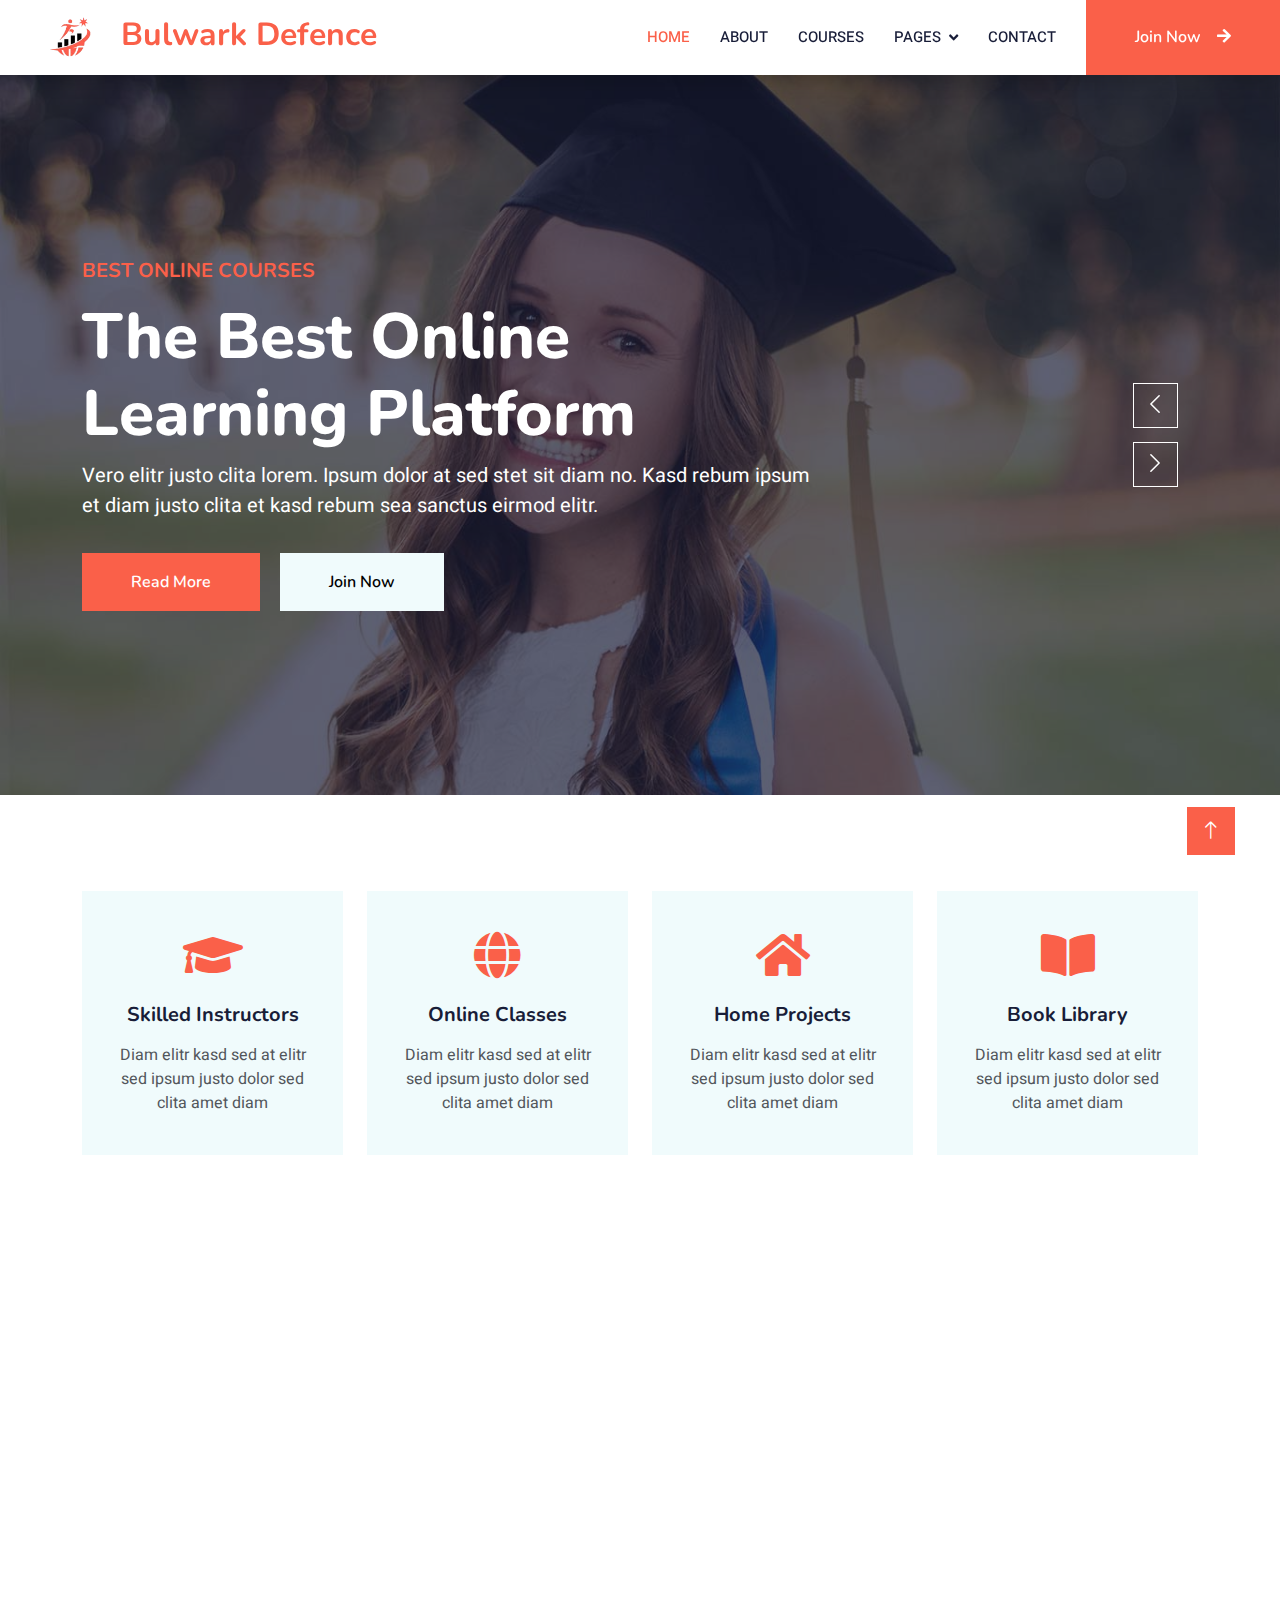
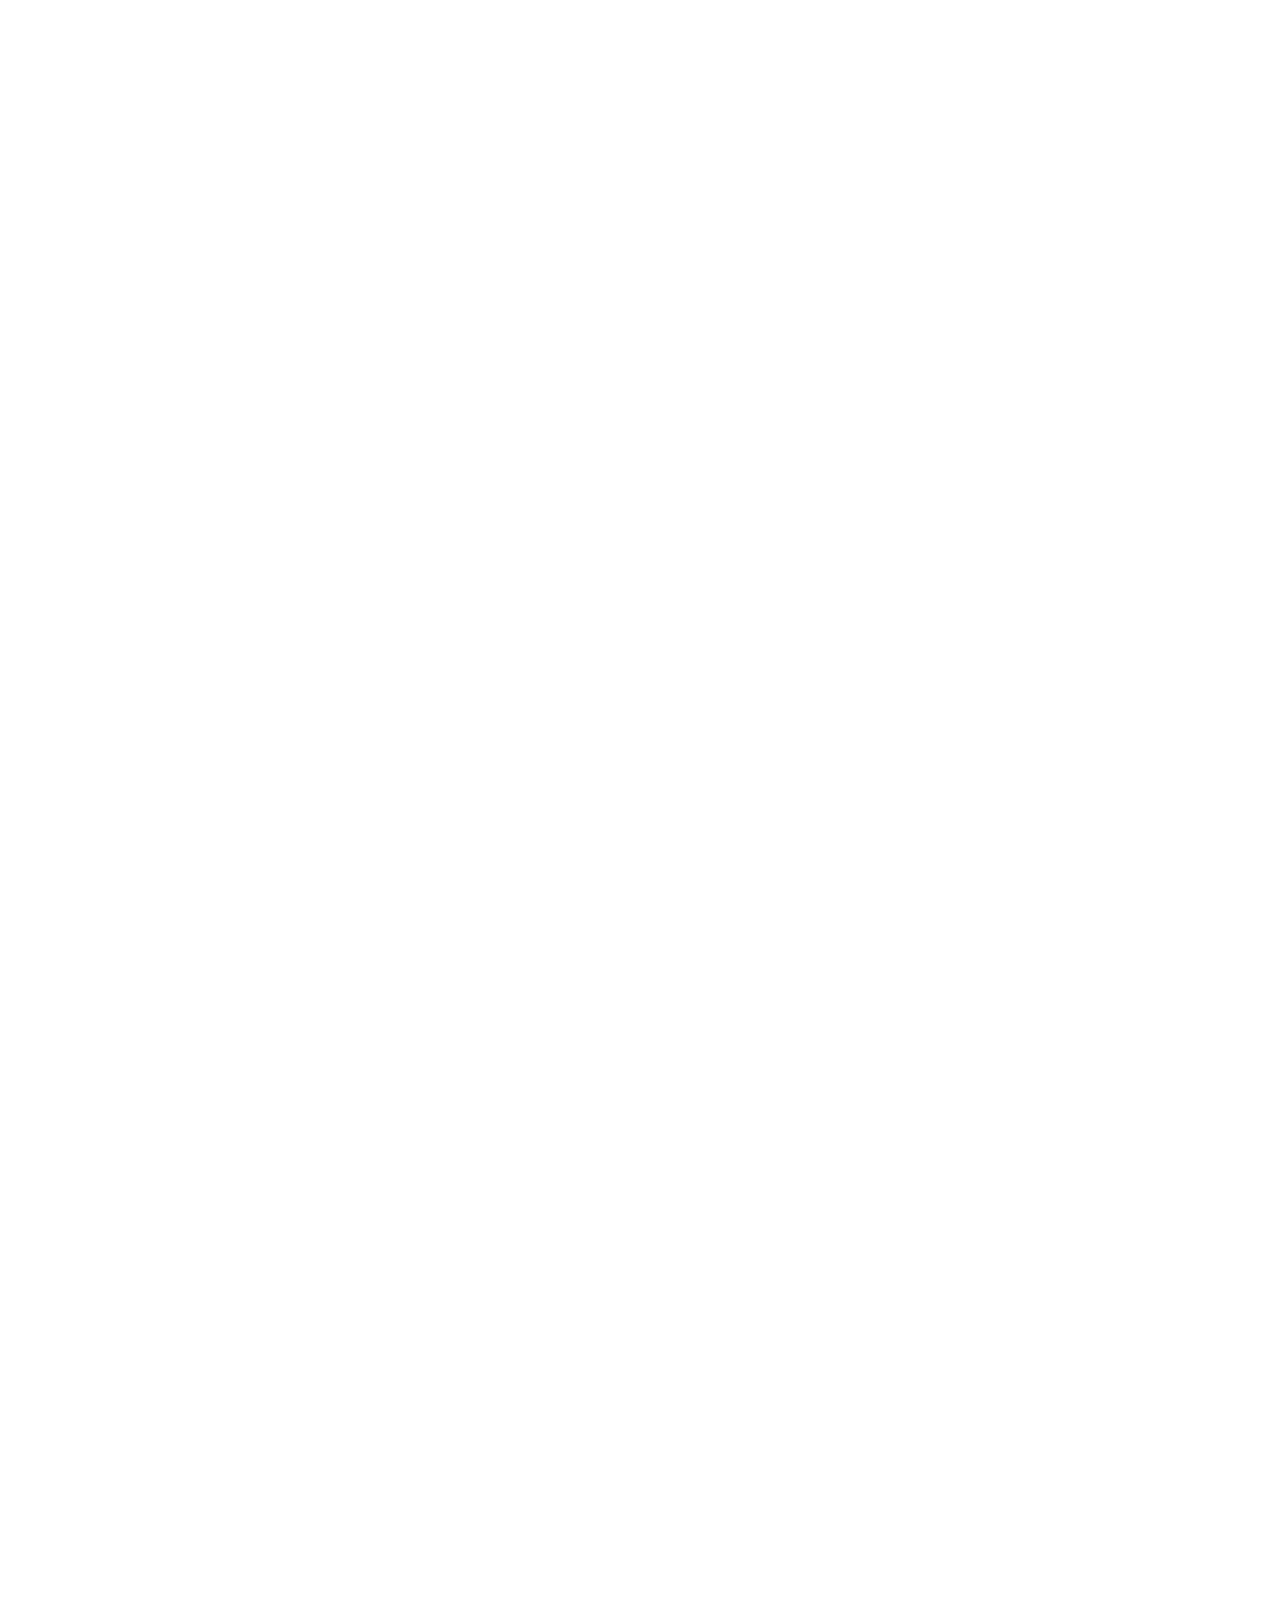
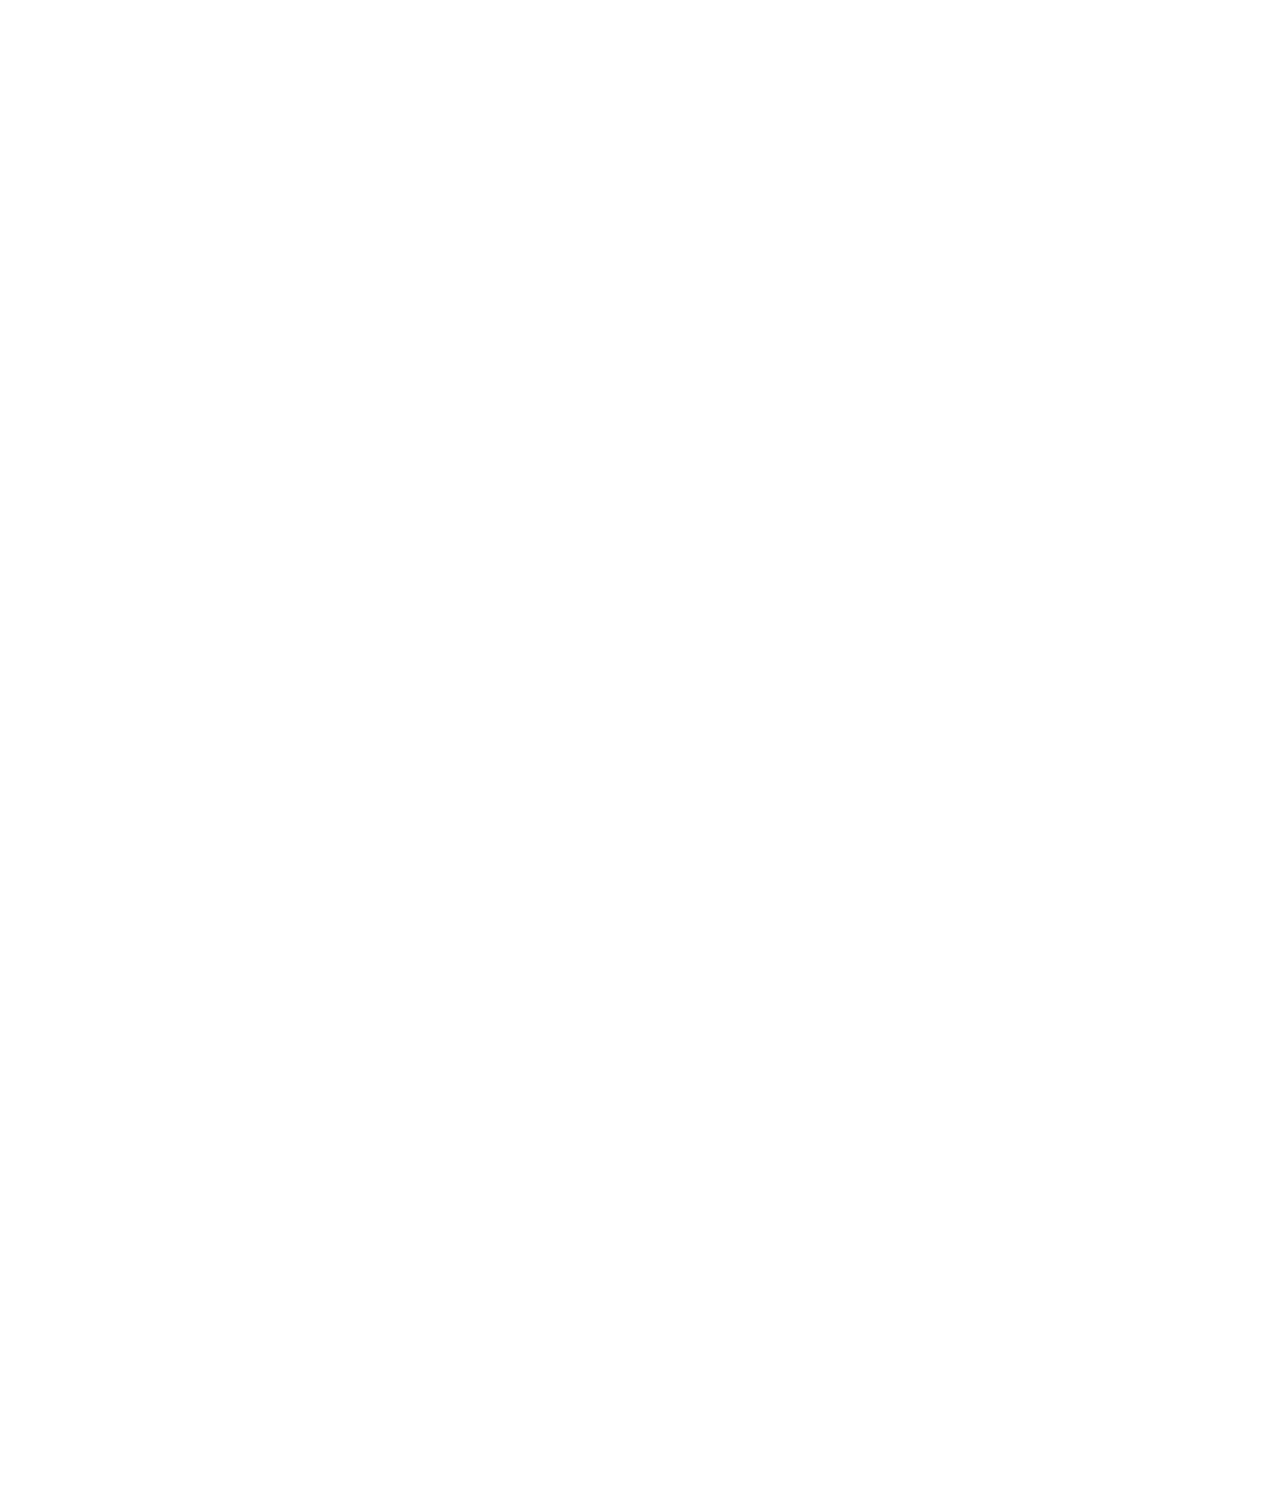
==== index.html @ 84d1d68e "Change Your Site Name into Company name" ====
<!DOCTYPE html>
<html lang="en">

<head>
    <meta charset="utf-8">
    <title>eLEARNING - eLearning HTML Template</title>
    <meta content="width=device-width, initial-scale=1.0" name="viewport">
    <meta content="" name="keywords">
    <meta content="" name="description">

    <!-- Favicon -->
    <link href="img/favicon.ico" rel="icon">

    <!-- Google Web Fonts -->
    <link rel="preconnect" href="https://fonts.googleapis.com">
    <link rel="preconnect" href="https://fonts.gstatic.com" crossorigin>
    <link href="https://fonts.googleapis.com/css2?family=Heebo:wght@400;500;600&family=Nunito:wght@600;700;800&display=swap" rel="stylesheet">

    <!-- Icon Font Stylesheet -->
    <link href="https://cdnjs.cloudflare.com/ajax/libs/font-awesome/5.10.0/css/all.min.css" rel="stylesheet">
    <link href="https://cdn.jsdelivr.net/npm/bootstrap-icons@1.4.1/font/bootstrap-icons.css" rel="stylesheet">

    <!-- Libraries Stylesheet -->
    <link href="lib/animate/animate.min.css" rel="stylesheet">
    <link href="lib/owlcarousel/assets/owl.carousel.min.css" rel="stylesheet">

    <!-- Customized Bootstrap Stylesheet -->
    <link href="css/bootstrap.min.css" rel="stylesheet">

    <!-- Template Stylesheet -->
    <link href="css/style.css" rel="stylesheet">
</head>

<body>
    <!-- Spinner Start -->
    <div id="spinner" class="show bg-white position-fixed translate-middle w-100 vh-100 top-50 start-50 d-flex align-items-center justify-content-center">
        <div class="spinner-border text-primary" style="width: 3rem; height: 3rem;" role="status">
            <span class="sr-only">Loading...</span>
        </div>
    </div>
    <!-- Spinner End -->


    <!-- Navbar Start -->
    <nav class="navbar navbar-expand-lg bg-white navbar-light shadow sticky-top p-0">
        <a href="index.html" class="navbar-brand d-flex align-items-center px-4 px-lg-5">
            <h2 class="m-0 text-primary">
                <img src="img/bulwarkdefencelogo.png" alt="Bulwark Defence Logo" class="me-3" style="height: 45px; width: auto;">
                Bulwark Defence
            </h2>
        </a>
        <button type="button" class="navbar-toggler me-4" data-bs-toggle="collapse" data-bs-target="#navbarCollapse">
            <span class="navbar-toggler-icon"></span>
        </button>
        <div class="collapse navbar-collapse" id="navbarCollapse">
            <div class="navbar-nav ms-auto p-4 p-lg-0">
                <a href="index.html" class="nav-item nav-link active">Home</a>
                <a href="about.html" class="nav-item nav-link">About</a>
                <a href="courses.html" class="nav-item nav-link">Courses</a>
                <div class="nav-item dropdown">
                    <a href="#" class="nav-link dropdown-toggle" data-bs-toggle="dropdown">Pages</a>
                    <div class="dropdown-menu fade-down m-0">
                        <a href="team.html" class="dropdown-item">Our Team</a>
                        <a href="testimonial.html" class="dropdown-item">Testimonial</a>
                        <!-- <a href="404.html" class="dropdown-item">404 Page</a> -->
                    </div>
                </div>
                <a href="contact.html" class="nav-item nav-link">Contact</a>
            </div>
            <a href="" class="btn btn-primary py-4 px-lg-5 d-none d-lg-block">Join Now<i class="fa fa-arrow-right ms-3"></i></a>
        </div>
    </nav>
    <!-- Navbar End -->


    <!-- Carousel Start -->
    <div class="container-fluid p-0 mb-5">
        <div class="owl-carousel header-carousel position-relative">
            <div class="owl-carousel-item position-relative">
                <img class="img-fluid" src="img/carousel-1.jpg" alt="">
                <div class="position-absolute top-0 start-0 w-100 h-100 d-flex align-items-center" style="background: rgba(24, 29, 56, .7);">
                    <div class="container">
                        <div class="row justify-content-start">
                            <div class="col-sm-10 col-lg-8">
                                <h5 class="text-primary text-uppercase mb-3 animated slideInDown">Best Online Courses</h5>
                                <h1 class="display-3 text-white animated slideInDown">The Best Online Learning Platform</h1>
                                <p class="fs-5 text-white mb-4 pb-2">Vero elitr justo clita lorem. Ipsum dolor at sed stet sit diam no. Kasd rebum ipsum et diam justo clita et kasd rebum sea sanctus eirmod elitr.</p>
                                <a href="" class="btn btn-primary py-md-3 px-md-5 me-3 animated slideInLeft">Read More</a>
                                <a href="" class="btn btn-light py-md-3 px-md-5 animated slideInRight">Join Now</a>
                            </div>
                        </div>
                    </div>
                </div>
            </div>
            <div class="owl-carousel-item position-relative">
                <img class="img-fluid" src="img/carousel-2.jpg" alt="">
                <div class="position-absolute top-0 start-0 w-100 h-100 d-flex align-items-center" style="background: rgba(24, 29, 56, .7);">
                    <div class="container">
                        <div class="row justify-content-start">
                            <div class="col-sm-10 col-lg-8">
                                <h5 class="text-primary text-uppercase mb-3 animated slideInDown">Best Online Courses</h5>
                                <h1 class="display-3 text-white animated slideInDown">Get Educated Online From Your Home</h1>
                                <p class="fs-5 text-white mb-4 pb-2">Vero elitr justo clita lorem. Ipsum dolor at sed stet sit diam no. Kasd rebum ipsum et diam justo clita et kasd rebum sea sanctus eirmod elitr.</p>
                                <a href="" class="btn btn-primary py-md-3 px-md-5 me-3 animated slideInLeft">Read More</a>
                                <a href="" class="btn btn-light py-md-3 px-md-5 animated slideInRight">Join Now</a>
                            </div>
                        </div>
                    </div>
                </div>
            </div>
        </div>
    </div>
    <!-- Carousel End -->


    <!-- Service Start -->
    <div class="container-xxl py-5">
        <div class="container">
            <div class="row g-4">
                <div class="col-lg-3 col-sm-6 wow fadeInUp" data-wow-delay="0.1s">
                    <div class="service-item text-center pt-3">
                        <div class="p-4">
                            <i class="fa fa-3x fa-graduation-cap text-primary mb-4"></i>
                            <h5 class="mb-3">Skilled Instructors</h5>
                            <p>Diam elitr kasd sed at elitr sed ipsum justo dolor sed clita amet diam</p>
                        </div>
                    </div>
                </div>
                <div class="col-lg-3 col-sm-6 wow fadeInUp" data-wow-delay="0.3s">
                    <div class="service-item text-center pt-3">
                        <div class="p-4">
                            <i class="fa fa-3x fa-globe text-primary mb-4"></i>
                            <h5 class="mb-3">Online Classes</h5>
                            <p>Diam elitr kasd sed at elitr sed ipsum justo dolor sed clita amet diam</p>
                        </div>
                    </div>
                </div>
                <div class="col-lg-3 col-sm-6 wow fadeInUp" data-wow-delay="0.5s">
                    <div class="service-item text-center pt-3">
                        <div class="p-4">
                            <i class="fa fa-3x fa-home text-primary mb-4"></i>
                            <h5 class="mb-3">Home Projects</h5>
                            <p>Diam elitr kasd sed at elitr sed ipsum justo dolor sed clita amet diam</p>
                        </div>
                    </div>
                </div>
                <div class="col-lg-3 col-sm-6 wow fadeInUp" data-wow-delay="0.7s">
                    <div class="service-item text-center pt-3">
                        <div class="p-4">
                            <i class="fa fa-3x fa-book-open text-primary mb-4"></i>
                            <h5 class="mb-3">Book Library</h5>
                            <p>Diam elitr kasd sed at elitr sed ipsum justo dolor sed clita amet diam</p>
                        </div>
                    </div>
                </div>
            </div>
        </div>
    </div>
    <!-- Service End -->


    <!-- About Start -->
    <div class="container-xxl py-5">
        <div class="container">
            <div class="row g-5">
                <div class="col-lg-6 wow fadeInUp" data-wow-delay="0.1s" style="min-height: 400px;">
                    <div class="position-relative h-100">
                        <img class="img-fluid position-absolute w-100 h-100" src="img/about.jpg" alt="" style="object-fit: cover;">
                    </div>
                </div>
                <div class="col-lg-6 wow fadeInUp" data-wow-delay="0.3s">
                    <h6 class="section-title bg-white text-start text-primary pe-3">About Us</h6>
                    <h1 class="mb-4">Welcome to eLEARNING</h1>
                    <p class="mb-4">Tempor erat elitr rebum at clita. Diam dolor diam ipsum sit. Aliqu diam amet diam et eos. Clita erat ipsum et lorem et sit.</p>
                    <p class="mb-4">Tempor erat elitr rebum at clita. Diam dolor diam ipsum sit. Aliqu diam amet diam et eos. Clita erat ipsum et lorem et sit, sed stet lorem sit clita duo justo magna dolore erat amet</p>
                    <div class="row gy-2 gx-4 mb-4">
                        <div class="col-sm-6">
                            <p class="mb-0"><i class="fa fa-arrow-right text-primary me-2"></i>Skilled Instructors</p>
                        </div>
                        <div class="col-sm-6">
                            <p class="mb-0"><i class="fa fa-arrow-right text-primary me-2"></i>Online Classes</p>
                        </div>
                        <div class="col-sm-6">
                            <p class="mb-0"><i class="fa fa-arrow-right text-primary me-2"></i>International Certificate</p>
                        </div>
                        <div class="col-sm-6">
                            <p class="mb-0"><i class="fa fa-arrow-right text-primary me-2"></i>Skilled Instructors</p>
                        </div>
                        <div class="col-sm-6">
                            <p class="mb-0"><i class="fa fa-arrow-right text-primary me-2"></i>Online Classes</p>
                        </div>
                        <div class="col-sm-6">
                            <p class="mb-0"><i class="fa fa-arrow-right text-primary me-2"></i>International Certificate</p>
                        </div>
                    </div>
                    <a class="btn btn-primary py-3 px-5 mt-2" href="">Read More</a>
                </div>
            </div>
        </div>
    </div>
    <!-- About End -->


    <!-- Categories Start -->
    <div class="container-xxl py-5 category">
        <div class="container">
            <div class="text-center wow fadeInUp" data-wow-delay="0.1s">
                <h6 class="section-title bg-white text-center text-primary px-3">Categories</h6>
                <h1 class="mb-5">Courses Categories</h1>
            </div>
            <div class="row g-3">
                <div class="col-lg-7 col-md-6">
                    <div class="row g-3">
                        <div class="col-lg-12 col-md-12 wow zoomIn" data-wow-delay="0.1s">
                            <a class="position-relative d-block overflow-hidden" href="">
                                <img class="img-fluid" src="img/cat-1.jpg" alt="">
                                <div class="bg-white text-center position-absolute bottom-0 end-0 py-2 px-3" style="margin: 1px;">
                                    <h5 class="m-0">Web Design</h5>
                                    <small class="text-primary">49 Courses</small>
                                </div>
                            </a>
                        </div>
                        <div class="col-lg-6 col-md-12 wow zoomIn" data-wow-delay="0.3s">
                            <a class="position-relative d-block overflow-hidden" href="">
                                <img class="img-fluid" src="img/cat-2.jpg" alt="">
                                <div class="bg-white text-center position-absolute bottom-0 end-0 py-2 px-3" style="margin: 1px;">
                                    <h5 class="m-0">Graphic Design</h5>
                                    <small class="text-primary">49 Courses</small>
                                </div>
                            </a>
                        </div>
                        <div class="col-lg-6 col-md-12 wow zoomIn" data-wow-delay="0.5s">
                            <a class="position-relative d-block overflow-hidden" href="">
                                <img class="img-fluid" src="img/cat-3.jpg" alt="">
                                <div class="bg-white text-center position-absolute bottom-0 end-0 py-2 px-3" style="margin: 1px;">
                                    <h5 class="m-0">Video Editing</h5>
                                    <small class="text-primary">49 Courses</small>
                                </div>
                            </a>
                        </div>
                    </div>
                </div>
                <div class="col-lg-5 col-md-6 wow zoomIn" data-wow-delay="0.7s" style="min-height: 350px;">
                    <a class="position-relative d-block h-100 overflow-hidden" href="">
                        <img class="img-fluid position-absolute w-100 h-100" src="img/cat-4.jpg" alt="" style="object-fit: cover;">
                        <div class="bg-white text-center position-absolute bottom-0 end-0 py-2 px-3" style="margin:  1px;">
                            <h5 class="m-0">Online Marketing</h5>
                            <small class="text-primary">49 Courses</small>
                        </div>
                    </a>
                </div>
            </div>
        </div>
    </div>
    <!-- Categories Start -->


    <!-- Courses Start -->
    <div class="container-xxl py-5">
        <div class="container">
            <div class="text-center wow fadeInUp" data-wow-delay="0.1s">
                <h6 class="section-title bg-white text-center text-primary px-3">Courses</h6>
                <h1 class="mb-5">Popular Courses</h1>
            </div>
            <div class="row g-4 justify-content-center">
                <div class="col-lg-4 col-md-6 wow fadeInUp" data-wow-delay="0.1s">
                    <div class="course-item bg-light">
                        <div class="position-relative overflow-hidden">
                            <img class="img-fluid" src="img/course-1.jpg" alt="">
                            <div class="w-100 d-flex justify-content-center position-absolute bottom-0 start-0 mb-4">
                                <a href="#" class="flex-shrink-0 btn btn-sm btn-primary px-3 border-end" style="border-radius: 30px 0 0 30px;">Read More</a>
                                <a href="#" class="flex-shrink-0 btn btn-sm btn-primary px-3" style="border-radius: 0 30px 30px 0;">Join Now</a>
                            </div>
                        </div>
                        <div class="text-center p-4 pb-0">
                            <h3 class="mb-0">$149.00</h3>
                            <div class="mb-3">
                                <small class="fa fa-star text-primary"></small>
                                <small class="fa fa-star text-primary"></small>
                                <small class="fa fa-star text-primary"></small>
                                <small class="fa fa-star text-primary"></small>
                                <small class="fa fa-star text-primary"></small>
                                <small>(123)</small>
                            </div>
                            <h5 class="mb-4">Web Design & Development Course for Beginners</h5>
                        </div>
                        <div class="d-flex border-top">
                            <small class="flex-fill text-center border-end py-2"><i class="fa fa-user-tie text-primary me-2"></i>John Doe</small>
                            <small class="flex-fill text-center border-end py-2"><i class="fa fa-clock text-primary me-2"></i>1.49 Hrs</small>
                            <small class="flex-fill text-center py-2"><i class="fa fa-user text-primary me-2"></i>30 Students</small>
                        </div>
                    </div>
                </div>
                <div class="col-lg-4 col-md-6 wow fadeInUp" data-wow-delay="0.3s">
                    <div class="course-item bg-light">
                        <div class="position-relative overflow-hidden">
                            <img class="img-fluid" src="img/course-2.jpg" alt="">
                            <div class="w-100 d-flex justify-content-center position-absolute bottom-0 start-0 mb-4">
                                <a href="#" class="flex-shrink-0 btn btn-sm btn-primary px-3 border-end" style="border-radius: 30px 0 0 30px;">Read More</a>
                                <a href="#" class="flex-shrink-0 btn btn-sm btn-primary px-3" style="border-radius: 0 30px 30px 0;">Join Now</a>
                            </div>
                        </div>
                        <div class="text-center p-4 pb-0">
                            <h3 class="mb-0">$149.00</h3>
                            <div class="mb-3">
                                <small class="fa fa-star text-primary"></small>
                                <small class="fa fa-star text-primary"></small>
                                <small class="fa fa-star text-primary"></small>
                                <small class="fa fa-star text-primary"></small>
                                <small class="fa fa-star text-primary"></small>
                                <small>(123)</small>
                            </div>
                            <h5 class="mb-4">Web Design & Development Course for Beginners</h5>
                        </div>
                        <div class="d-flex border-top">
                            <small class="flex-fill text-center border-end py-2"><i class="fa fa-user-tie text-primary me-2"></i>John Doe</small>
                            <small class="flex-fill text-center border-end py-2"><i class="fa fa-clock text-primary me-2"></i>1.49 Hrs</small>
                            <small class="flex-fill text-center py-2"><i class="fa fa-user text-primary me-2"></i>30 Students</small>
                        </div>
                    </div>
                </div>
                <div class="col-lg-4 col-md-6 wow fadeInUp" data-wow-delay="0.5s">
                    <div class="course-item bg-light">
                        <div class="position-relative overflow-hidden">
                            <img class="img-fluid" src="img/course-3.jpg" alt="">
                            <div class="w-100 d-flex justify-content-center position-absolute bottom-0 start-0 mb-4">
                                <a href="#" class="flex-shrink-0 btn btn-sm btn-primary px-3 border-end" style="border-radius: 30px 0 0 30px;">Read More</a>
                                <a href="#" class="flex-shrink-0 btn btn-sm btn-primary px-3" style="border-radius: 0 30px 30px 0;">Join Now</a>
                            </div>
                        </div>
                        <div class="text-center p-4 pb-0">
                            <h3 class="mb-0">$149.00</h3>
                            <div class="mb-3">
                                <small class="fa fa-star text-primary"></small>
                                <small class="fa fa-star text-primary"></small>
                                <small class="fa fa-star text-primary"></small>
                                <small class="fa fa-star text-primary"></small>
                                <small class="fa fa-star text-primary"></small>
                                <small>(123)</small>
                            </div>
                            <h5 class="mb-4">Web Design & Development Course for Beginners</h5>
                        </div>
                        <div class="d-flex border-top">
                            <small class="flex-fill text-center border-end py-2"><i class="fa fa-user-tie text-primary me-2"></i>John Doe</small>
                            <small class="flex-fill text-center border-end py-2"><i class="fa fa-clock text-primary me-2"></i>1.49 Hrs</small>
                            <small class="flex-fill text-center py-2"><i class="fa fa-user text-primary me-2"></i>30 Students</small>
                        </div>
                    </div>
                </div>
            </div>
        </div>
    </div>
    <!-- Courses End -->


    <!-- Team Start -->
    <div class="container-xxl py-5">
        <div class="container">
            <div class="text-center wow fadeInUp" data-wow-delay="0.1s">
                <h6 class="section-title bg-white text-center text-primary px-3">Instructors</h6>
                <h1 class="mb-5">Expert Instructors</h1>
            </div>
            <div class="row g-4">
                <div class="col-lg-3 col-md-6 wow fadeInUp" data-wow-delay="0.1s">
                    <div class="team-item bg-light">
                        <div class="overflow-hidden">
                            <img class="img-fluid" src="img/team-1.jpg" alt="">
                        </div>
                        <div class="position-relative d-flex justify-content-center" style="margin-top: -23px;">
                            <div class="bg-light d-flex justify-content-center pt-2 px-1">
                                <a class="btn btn-sm-square btn-primary mx-1" href=""><i class="fab fa-facebook-f"></i></a>
                                <a class="btn btn-sm-square btn-primary mx-1" href=""><i class="fab fa-twitter"></i></a>
                                <a class="btn btn-sm-square btn-primary mx-1" href=""><i class="fab fa-instagram"></i></a>
                            </div>
                        </div>
                        <div class="text-center p-4">
                            <h5 class="mb-0">Instructor Name</h5>
                            <small>Designation</small>
                        </div>
                    </div>
                </div>
                <div class="col-lg-3 col-md-6 wow fadeInUp" data-wow-delay="0.3s">
                    <div class="team-item bg-light">
                        <div class="overflow-hidden">
                            <img class="img-fluid" src="img/team-2.jpg" alt="">
                        </div>
                        <div class="position-relative d-flex justify-content-center" style="margin-top: -23px;">
                            <div class="bg-light d-flex justify-content-center pt-2 px-1">
                                <a class="btn btn-sm-square btn-primary mx-1" href=""><i class="fab fa-facebook-f"></i></a>
                                <a class="btn btn-sm-square btn-primary mx-1" href=""><i class="fab fa-twitter"></i></a>
                                <a class="btn btn-sm-square btn-primary mx-1" href=""><i class="fab fa-instagram"></i></a>
                            </div>
                        </div>
                        <div class="text-center p-4">
                            <h5 class="mb-0">Instructor Name</h5>
                            <small>Designation</small>
                        </div>
                    </div>
                </div>
                <div class="col-lg-3 col-md-6 wow fadeInUp" data-wow-delay="0.5s">
                    <div class="team-item bg-light">
                        <div class="overflow-hidden">
                            <img class="img-fluid" src="img/team-3.jpg" alt="">
                        </div>
                        <div class="position-relative d-flex justify-content-center" style="margin-top: -23px;">
                            <div class="bg-light d-flex justify-content-center pt-2 px-1">
                                <a class="btn btn-sm-square btn-primary mx-1" href=""><i class="fab fa-facebook-f"></i></a>
                                <a class="btn btn-sm-square btn-primary mx-1" href=""><i class="fab fa-twitter"></i></a>
                                <a class="btn btn-sm-square btn-primary mx-1" href=""><i class="fab fa-instagram"></i></a>
                            </div>
                        </div>
                        <div class="text-center p-4">
                            <h5 class="mb-0">Instructor Name</h5>
                            <small>Designation</small>
                        </div>
                    </div>
                </div>
                <div class="col-lg-3 col-md-6 wow fadeInUp" data-wow-delay="0.7s">
                    <div class="team-item bg-light">
                        <div class="overflow-hidden">
                            <img class="img-fluid" src="img/team-4.jpg" alt="">
                        </div>
                        <div class="position-relative d-flex justify-content-center" style="margin-top: -23px;">
                            <div class="bg-light d-flex justify-content-center pt-2 px-1">
                                <a class="btn btn-sm-square btn-primary mx-1" href=""><i class="fab fa-facebook-f"></i></a>
                                <a class="btn btn-sm-square btn-primary mx-1" href=""><i class="fab fa-twitter"></i></a>
                                <a class="btn btn-sm-square btn-primary mx-1" href=""><i class="fab fa-instagram"></i></a>
                            </div>
                        </div>
                        <div class="text-center p-4">
                            <h5 class="mb-0">Instructor Name</h5>
                            <small>Designation</small>
                        </div>
                    </div>
                </div>
            </div>
        </div>
    </div>
    <!-- Team End -->


    <!-- Testimonial Start -->
    <div class="container-xxl py-5 wow fadeInUp" data-wow-delay="0.1s">
        <div class="container">
            <div class="text-center">
                <h6 class="section-title bg-white text-center text-primary px-3">Testimonial</h6>
                <h1 class="mb-5">Our Students Say!</h1>
            </div>
            <div class="owl-carousel testimonial-carousel position-relative">
                <div class="testimonial-item text-center">
                    <img class="border rounded-circle p-2 mx-auto mb-3" src="img/testimonial-1.jpg" style="width: 80px; height: 80px;">
                    <h5 class="mb-0">Client Name</h5>
                    <p>Profession</p>
                    <div class="testimonial-text bg-light text-center p-4">
                    <p class="mb-0">Tempor erat elitr rebum at clita. Diam dolor diam ipsum sit diam amet diam et eos. Clita erat ipsum et lorem et sit.</p>
                    </div>
                </div>
                <div class="testimonial-item text-center">
                    <img class="border rounded-circle p-2 mx-auto mb-3" src="img/testimonial-2.jpg" style="width: 80px; height: 80px;">
                    <h5 class="mb-0">Client Name</h5>
                    <p>Profession</p>
                    <div class="testimonial-text bg-light text-center p-4">
                    <p class="mb-0">Tempor erat elitr rebum at clita. Diam dolor diam ipsum sit diam amet diam et eos. Clita erat ipsum et lorem et sit.</p>
                    </div>
                </div>
                <div class="testimonial-item text-center">
                    <img class="border rounded-circle p-2 mx-auto mb-3" src="img/testimonial-3.jpg" style="width: 80px; height: 80px;">
                    <h5 class="mb-0">Client Name</h5>
                    <p>Profession</p>
                    <div class="testimonial-text bg-light text-center p-4">
                    <p class="mb-0">Tempor erat elitr rebum at clita. Diam dolor diam ipsum sit diam amet diam et eos. Clita erat ipsum et lorem et sit.</p>
                    </div>
                </div>
                <div class="testimonial-item text-center">
                    <img class="border rounded-circle p-2 mx-auto mb-3" src="img/testimonial-4.jpg" style="width: 80px; height: 80px;">
                    <h5 class="mb-0">Client Name</h5>
                    <p>Profession</p>
                    <div class="testimonial-text bg-light text-center p-4">
                    <p class="mb-0">Tempor erat elitr rebum at clita. Diam dolor diam ipsum sit diam amet diam et eos. Clita erat ipsum et lorem et sit.</p>
                    </div>
                </div>
            </div>
        </div>
    </div>
    <!-- Testimonial End -->
        

    <!-- Footer Start -->
    <div class="container-fluid bg-dark text-light footer pt-5 mt-5 wow fadeIn" data-wow-delay="0.1s">
        <div class="container py-5">
            <div class="row g-5">
                <div class="col-lg-3 col-md-6">
                    <h4 class="text-white mb-3">Quick Link</h4>
                    <a class="btn btn-link" href="">About Us</a>
                    <a class="btn btn-link" href="">Contact Us</a>
                    <a class="btn btn-link" href="">Privacy Policy</a>
                    <a class="btn btn-link" href="">Terms & Condition</a>
                    <a class="btn btn-link" href="">FAQs & Help</a>
                </div>
                <div class="col-lg-3 col-md-6">
                    <h4 class="text-white mb-3">Contact</h4>
                    <p class="mb-2"><i class="fa fa-map-marker-alt me-3"></i>123 Street, New York, USA</p>
                    <p class="mb-2"><i class="fa fa-phone-alt me-3"></i>+012 345 67890</p>
                    <p class="mb-2"><i class="fa fa-envelope me-3"></i>info@example.com</p>
                    <div class="d-flex pt-2">
                        <a class="btn btn-outline-light btn-social" href=""><i class="fab fa-twitter"></i></a>
                        <a class="btn btn-outline-light btn-social" href=""><i class="fab fa-facebook-f"></i></a>
                        <a class="btn btn-outline-light btn-social" href=""><i class="fab fa-youtube"></i></a>
                        <a class="btn btn-outline-light btn-social" href=""><i class="fab fa-linkedin-in"></i></a>
                    </div>
                </div>
                <div class="col-lg-3 col-md-6">
                    <h4 class="text-white mb-3">Gallery</h4>
                    <div class="row g-2 pt-2">
                        <div class="col-4">
                            <img class="img-fluid bg-light p-1" src="img/course-1.jpg" alt="">
                        </div>
                        <div class="col-4">
                            <img class="img-fluid bg-light p-1" src="img/course-2.jpg" alt="">
                        </div>
                        <div class="col-4">
                            <img class="img-fluid bg-light p-1" src="img/course-3.jpg" alt="">
                        </div>
                        <div class="col-4">
                            <img class="img-fluid bg-light p-1" src="img/course-2.jpg" alt="">
                        </div>
                        <div class="col-4">
                            <img class="img-fluid bg-light p-1" src="img/course-3.jpg" alt="">
                        </div>
                        <div class="col-4">
                            <img class="img-fluid bg-light p-1" src="img/course-1.jpg" alt="">
                        </div>
                    </div>
                </div>
                <div class="col-lg-3 col-md-6">
                    <h4 class="text-white mb-3">Newsletter</h4>
                    <p>Dolor amet sit justo amet elitr clita ipsum elitr est.</p>
                    <div class="position-relative mx-auto" style="max-width: 400px;">
                        <input class="form-control border-0 w-100 py-3 ps-4 pe-5" type="text" placeholder="Your email">
                        <button type="button" class="btn btn-primary py-2 position-absolute top-0 end-0 mt-2 me-2">SignUp</button>
                    </div>
                </div>
            </div>
        </div>
        <div class="container">
            <div class="copyright">
                <div class="row">
                    <div class="col-md-6 text-center text-md-start mb-3 mb-md-0">
                        &copy; <a class="border-bottom" href="#">Bulwark Defence</a>, All Right Reserved.

                        <!--/*** This template is free as long as you keep the footer author’s credit link/attribution link/backlink. If you'd like to use the template without the footer author’s credit link/attribution link/backlink, you can purchase the Credit Removal License from "https://htmlcodex.com/credit-removal". Thank you for your support. ***/-->
                        Designed By <a class="border-bottom" href="https://htmlcodex.com">HTML Codex</a>
                    </div>
                    <div class="col-md-6 text-center text-md-end">
                        <div class="footer-menu">
                            <a href="">Home</a>
                            <a href="">Cookies</a>
                            <a href="">Help</a>
                            <a href="">FQAs</a>
                        </div>
                    </div>
                </div>
            </div>
        </div>
    </div>
    <!-- Footer End -->


    <!-- Back to Top -->
    <a href="#" class="btn btn-lg btn-primary btn-lg-square back-to-top"><i class="bi bi-arrow-up"></i></a>


    <!-- JavaScript Libraries -->
    <script src="https://code.jquery.com/jquery-3.4.1.min.js"></script>
    <script src="https://cdn.jsdelivr.net/npm/bootstrap@5.0.0/dist/js/bootstrap.bundle.min.js"></script>
    <script src="lib/wow/wow.min.js"></script>
    <script src="lib/easing/easing.min.js"></script>
    <script src="lib/waypoints/waypoints.min.js"></script>
    <script src="lib/owlcarousel/owl.carousel.min.js"></script>

    <!-- Template Javascript -->
    <script src="js/main.js"></script>
</body>

</html>
---- css/style.css ----
/********** Template CSS **********/
:root {
    --primary: #FA6049;
    --light: #F0FBFC;
    --dark: #181d38;
}

.fw-medium {
    font-weight: 600 !important;
}

.fw-semi-bold {
    font-weight: 700 !important;
}

.back-to-top {
    position: fixed;
    display: none;
    right: 45px;
    bottom: 45px;
    z-index: 99;
}


/*** Spinner ***/
#spinner {
    opacity: 0;
    visibility: hidden;
    transition: opacity .5s ease-out, visibility 0s linear .5s;
    z-index: 99999;
}

#spinner.show {
    transition: opacity .5s ease-out, visibility 0s linear 0s;
    visibility: visible;
    opacity: 1;
}


/*** Button ***/
.btn {
    font-family: 'Nunito', sans-serif;
    font-weight: 600;
    transition: .5s;
}

.btn.btn-primary,
.btn.btn-secondary {
    color: #FFFFFF;
}

.btn-square {
    width: 38px;
    height: 38px;
}

.btn-sm-square {
    width: 32px;
    height: 32px;
}

.btn-lg-square {
    width: 48px;
    height: 48px;
}

.btn-square,
.btn-sm-square,
.btn-lg-square {
    padding: 0;
    display: flex;
    align-items: center;
    justify-content: center;
    font-weight: normal;
    border-radius: 0px;
}


/*** Navbar ***/
.navbar .dropdown-toggle::after {
    border: none;
    content: "\f107";
    font-family: "Font Awesome 5 Free";
    font-weight: 900;
    vertical-align: middle;
    margin-left: 8px;
}

.navbar-light .navbar-nav .nav-link {
    margin-right: 30px;
    padding: 25px 0;
    color: #FFFFFF;
    font-size: 15px;
    text-transform: uppercase;
    outline: none;
}

.navbar-light .navbar-nav .nav-link:hover,
.navbar-light .navbar-nav .nav-link.active {
    color: var(--primary);
}

@media (max-width: 991.98px) {
    .navbar-light .navbar-nav .nav-link  {
        margin-right: 0;
        padding: 10px 0;
    }

    .navbar-light .navbar-nav {
        border-top: 1px solid #EEEEEE;
    }
}

.navbar-light .navbar-brand,
.navbar-light a.btn {
    height: 75px;
}

.navbar-light .navbar-nav .nav-link {
    color: var(--dark);
    font-weight: 500;
}

.navbar-light.sticky-top {
    top: -100px;
    transition: .5s;
}

@media (min-width: 992px) {
    .navbar .nav-item .dropdown-menu {
        display: block;
        margin-top: 0;
        opacity: 0;
        visibility: hidden;
        transition: .5s;
    }

    .navbar .dropdown-menu.fade-down {
        top: 100%;
        transform: rotateX(-75deg);
        transform-origin: 0% 0%;
    }

    .navbar .nav-item:hover .dropdown-menu {
        top: 100%;
        transform: rotateX(0deg);
        visibility: visible;
        transition: .5s;
        opacity: 1;
    }
}


/*** Header carousel ***/
@media (max-width: 768px) {
    .header-carousel .owl-carousel-item {
        position: relative;
        min-height: 500px;
    }
    
    .header-carousel .owl-carousel-item img {
        position: absolute;
        width: 100%;
        height: 100%;
        object-fit: cover;
    }
}

.header-carousel .owl-nav {
    position: absolute;
    top: 50%;
    right: 8%;
    transform: translateY(-50%);
    display: flex;
    flex-direction: column;
}

.header-carousel .owl-nav .owl-prev,
.header-carousel .owl-nav .owl-next {
    margin: 7px 0;
    width: 45px;
    height: 45px;
    display: flex;
    align-items: center;
    justify-content: center;
    color: #FFFFFF;
    background: transparent;
    border: 1px solid #FFFFFF;
    font-size: 22px;
    transition: .5s;
}

.header-carousel .owl-nav .owl-prev:hover,
.header-carousel .owl-nav .owl-next:hover {
    background: var(--primary);
    border-color: var(--primary);
}

.page-header {
    background: linear-gradient(rgba(24, 29, 56, .7), rgba(24, 29, 56, .7)), url(../img/carousel-1.jpg);
    background-position: center center;
    background-repeat: no-repeat;
    background-size: cover;
}

.page-header-inner {
    background: rgba(15, 23, 43, .7);
}

.breadcrumb-item + .breadcrumb-item::before {
    color: var(--light);
}


/*** Section Title ***/
.section-title {
    position: relative;
    display: inline-block;
    text-transform: uppercase;
}

.section-title::before {
    position: absolute;
    content: "";
    width: calc(100% + 80px);
    height: 2px;
    top: 4px;
    left: -40px;
    background: var(--primary);
    z-index: -1;
}

.section-title::after {
    position: absolute;
    content: "";
    width: calc(100% + 120px);
    height: 2px;
    bottom: 5px;
    left: -60px;
    background: var(--primary);
    z-index: -1;
}

.section-title.text-start::before {
    width: calc(100% + 40px);
    left: 0;
}

.section-title.text-start::after {
    width: calc(100% + 60px);
    left: 0;
}


/*** Service ***/
.service-item {
    background: var(--light);
    transition: .5s;
}

.service-item:hover {
    margin-top: -10px;
    background: var(--primary);
}

.service-item * {
    transition: .5s;
}

.service-item:hover * {
    color: var(--light) !important;
}


/*** Categories & Courses ***/
.category img,
.course-item img {
    transition: .5s;
}

.category a:hover img,
.course-item:hover img {
    transform: scale(1.1);
}


/*** Team ***/
.team-item img {
    transition: .5s;
}

.team-item:hover img {
    transform: scale(1.1);
}


/*** Testimonial ***/
.testimonial-carousel::before {
    position: absolute;
    content: "";
    top: 0;
    left: 0;
    height: 100%;
    width: 0;
    background: linear-gradient(to right, rgba(255, 255, 255, 1) 0%, rgba(255, 255, 255, 0) 100%);
    z-index: 1;
}

.testimonial-carousel::after {
    position: absolute;
    content: "";
    top: 0;
    right: 0;
    height: 100%;
    width: 0;
    background: linear-gradient(to left, rgba(255, 255, 255, 1) 0%, rgba(255, 255, 255, 0) 100%);
    z-index: 1;
}

@media (min-width: 768px) {
    .testimonial-carousel::before,
    .testimonial-carousel::after {
        width: 200px;
    }
}

@media (min-width: 992px) {
    .testimonial-carousel::before,
    .testimonial-carousel::after {
        width: 300px;
    }
}

.testimonial-carousel .owl-item .testimonial-text,
.testimonial-carousel .owl-item.center .testimonial-text * {
    transition: .5s;
}

.testimonial-carousel .owl-item.center .testimonial-text {
    background: var(--primary) !important;
}

.testimonial-carousel .owl-item.center .testimonial-text * {
    color: #FFFFFF !important;
}

.testimonial-carousel .owl-dots {
    margin-top: 24px;
    display: flex;
    align-items: flex-end;
    justify-content: center;
}

.testimonial-carousel .owl-dot {
    position: relative;
    display: inline-block;
    margin: 0 5px;
    width: 15px;
    height: 15px;
    border: 1px solid #CCCCCC;
    transition: .5s;
}

.testimonial-carousel .owl-dot.active {
    background: var(--primary);
    border-color: var(--primary);
}


/*** Footer ***/
.footer .btn.btn-social {
    margin-right: 5px;
    width: 35px;
    height: 35px;
    display: flex;
    align-items: center;
    justify-content: center;
    color: var(--light);
    font-weight: normal;
    border: 1px solid #FFFFFF;
    border-radius: 35px;
    transition: .3s;
}

.footer .btn.btn-social:hover {
    color: var(--primary);
}

.footer .btn.btn-link {
    display: block;
    margin-bottom: 5px;
    padding: 0;
    text-align: left;
    color: #FFFFFF;
    font-size: 15px;
    font-weight: normal;
    text-transform: capitalize;
    transition: .3s;
}

.footer .btn.btn-link::before {
    position: relative;
    content: "\f105";
    font-family: "Font Awesome 5 Free";
    font-weight: 900;
    margin-right: 10px;
}

.footer .btn.btn-link:hover {
    letter-spacing: 1px;
    box-shadow: none;
}

.footer .copyright {
    padding: 25px 0;
    font-size: 15px;
    border-top: 1px solid rgba(256, 256, 256, .1);
}

.footer .copyright a {
    color: var(--light);
}

.footer .footer-menu a {
    margin-right: 15px;
    padding-right: 15px;
    border-right: 1px solid rgba(255, 255, 255, .1);
}

.footer .footer-menu a:last-child {
    margin-right: 0;
    padding-right: 0;
    border-right: none;
}
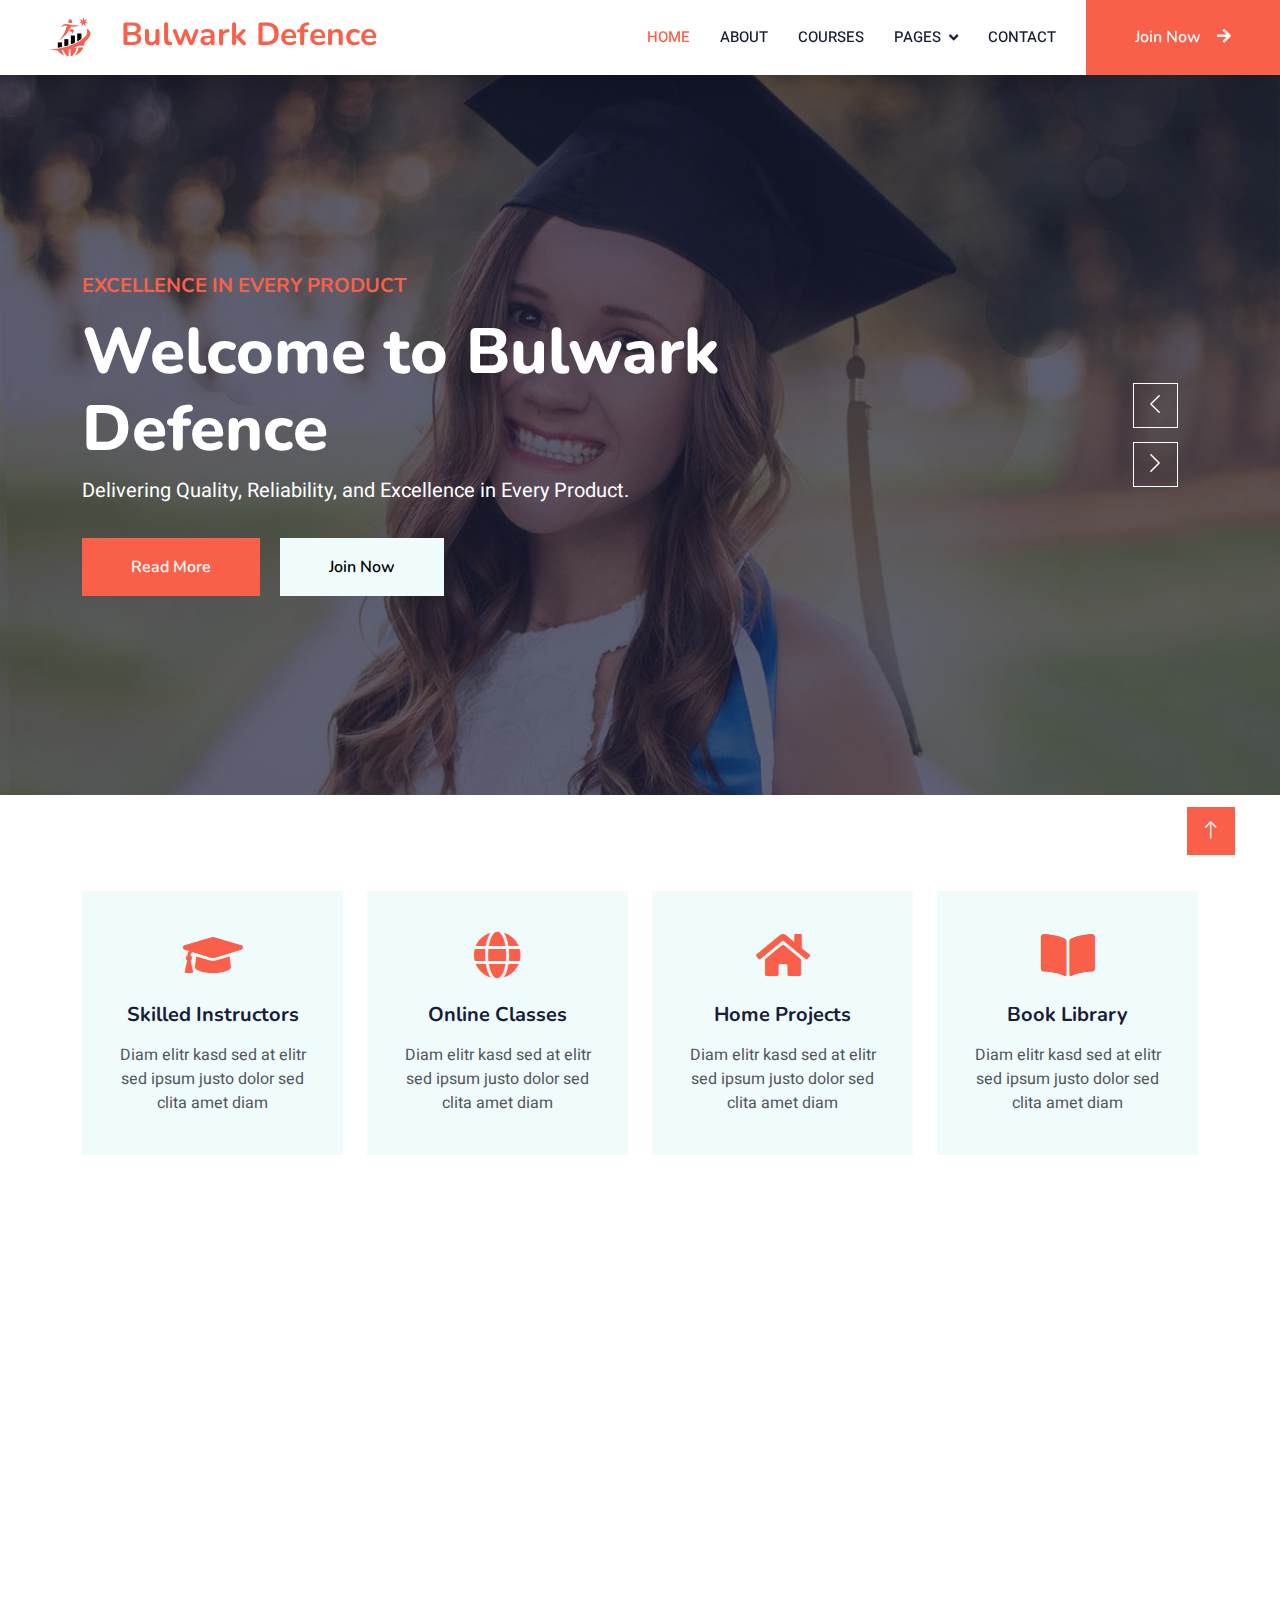
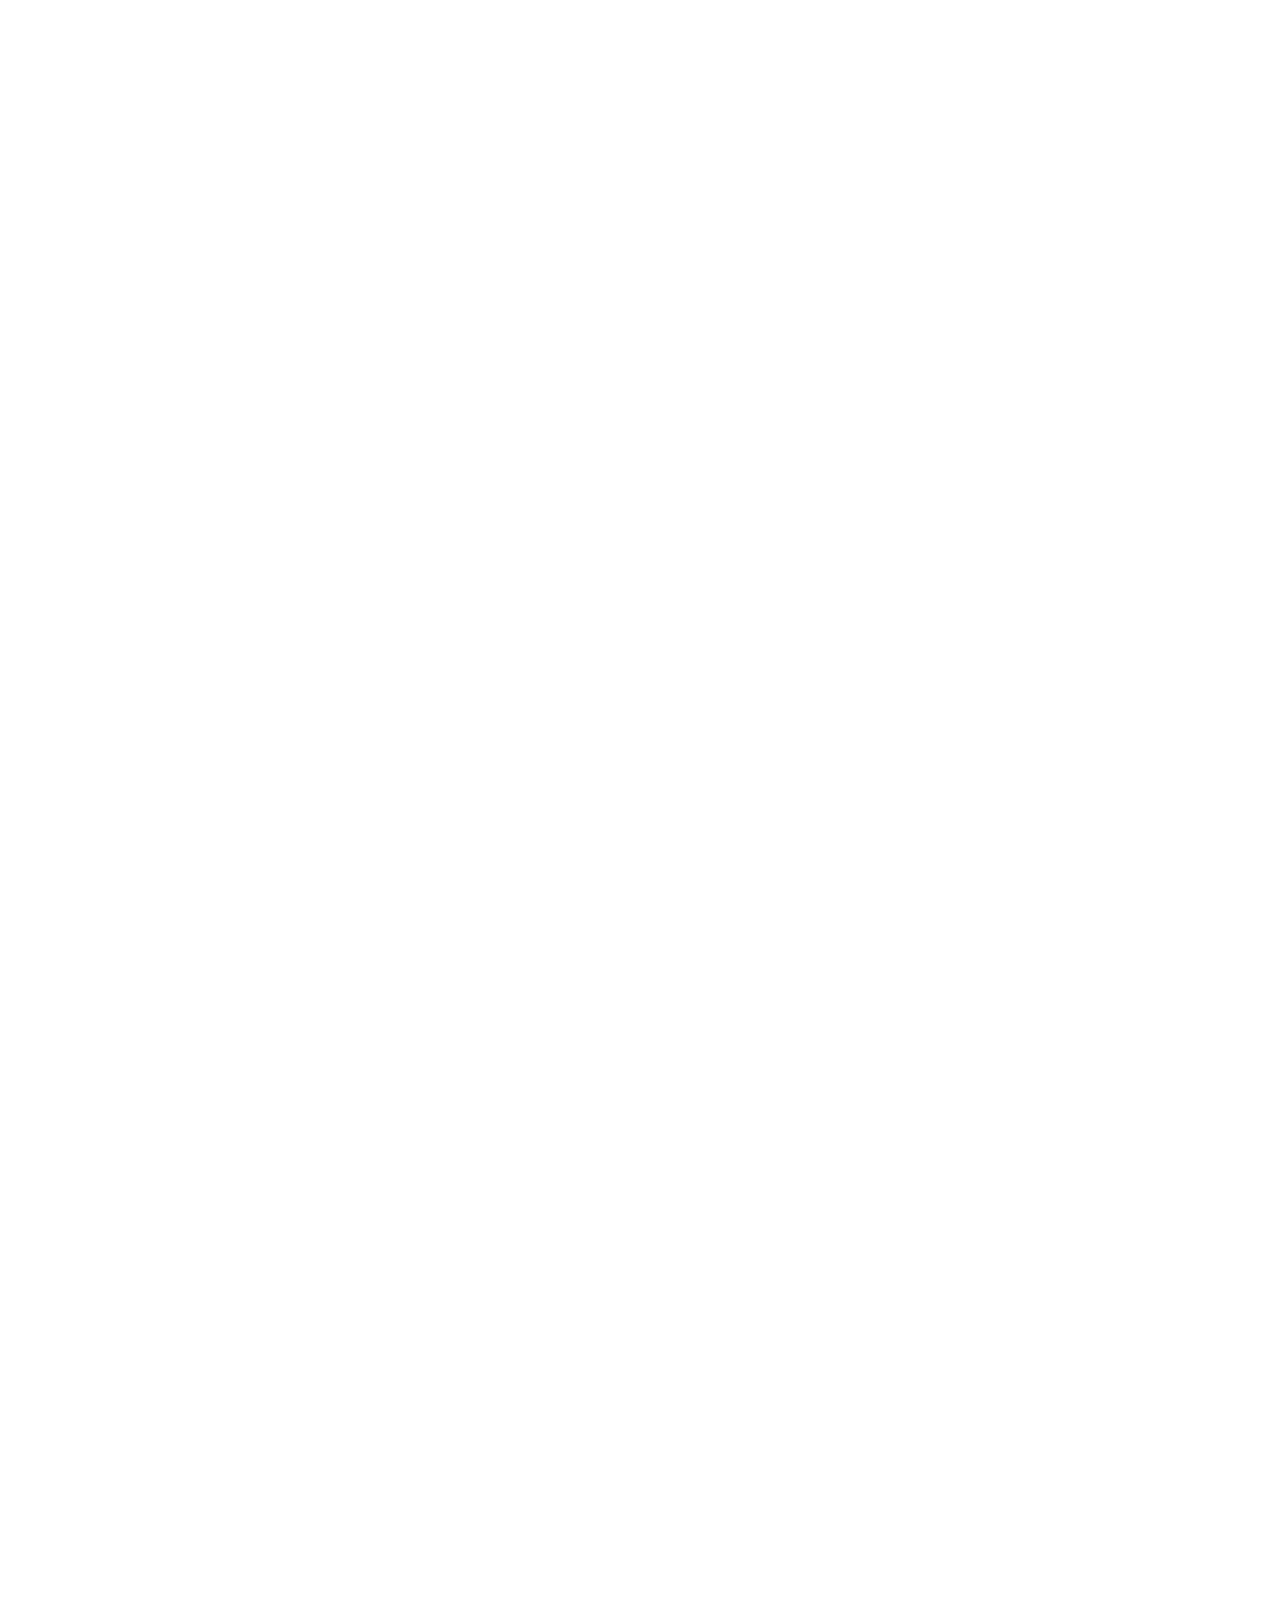
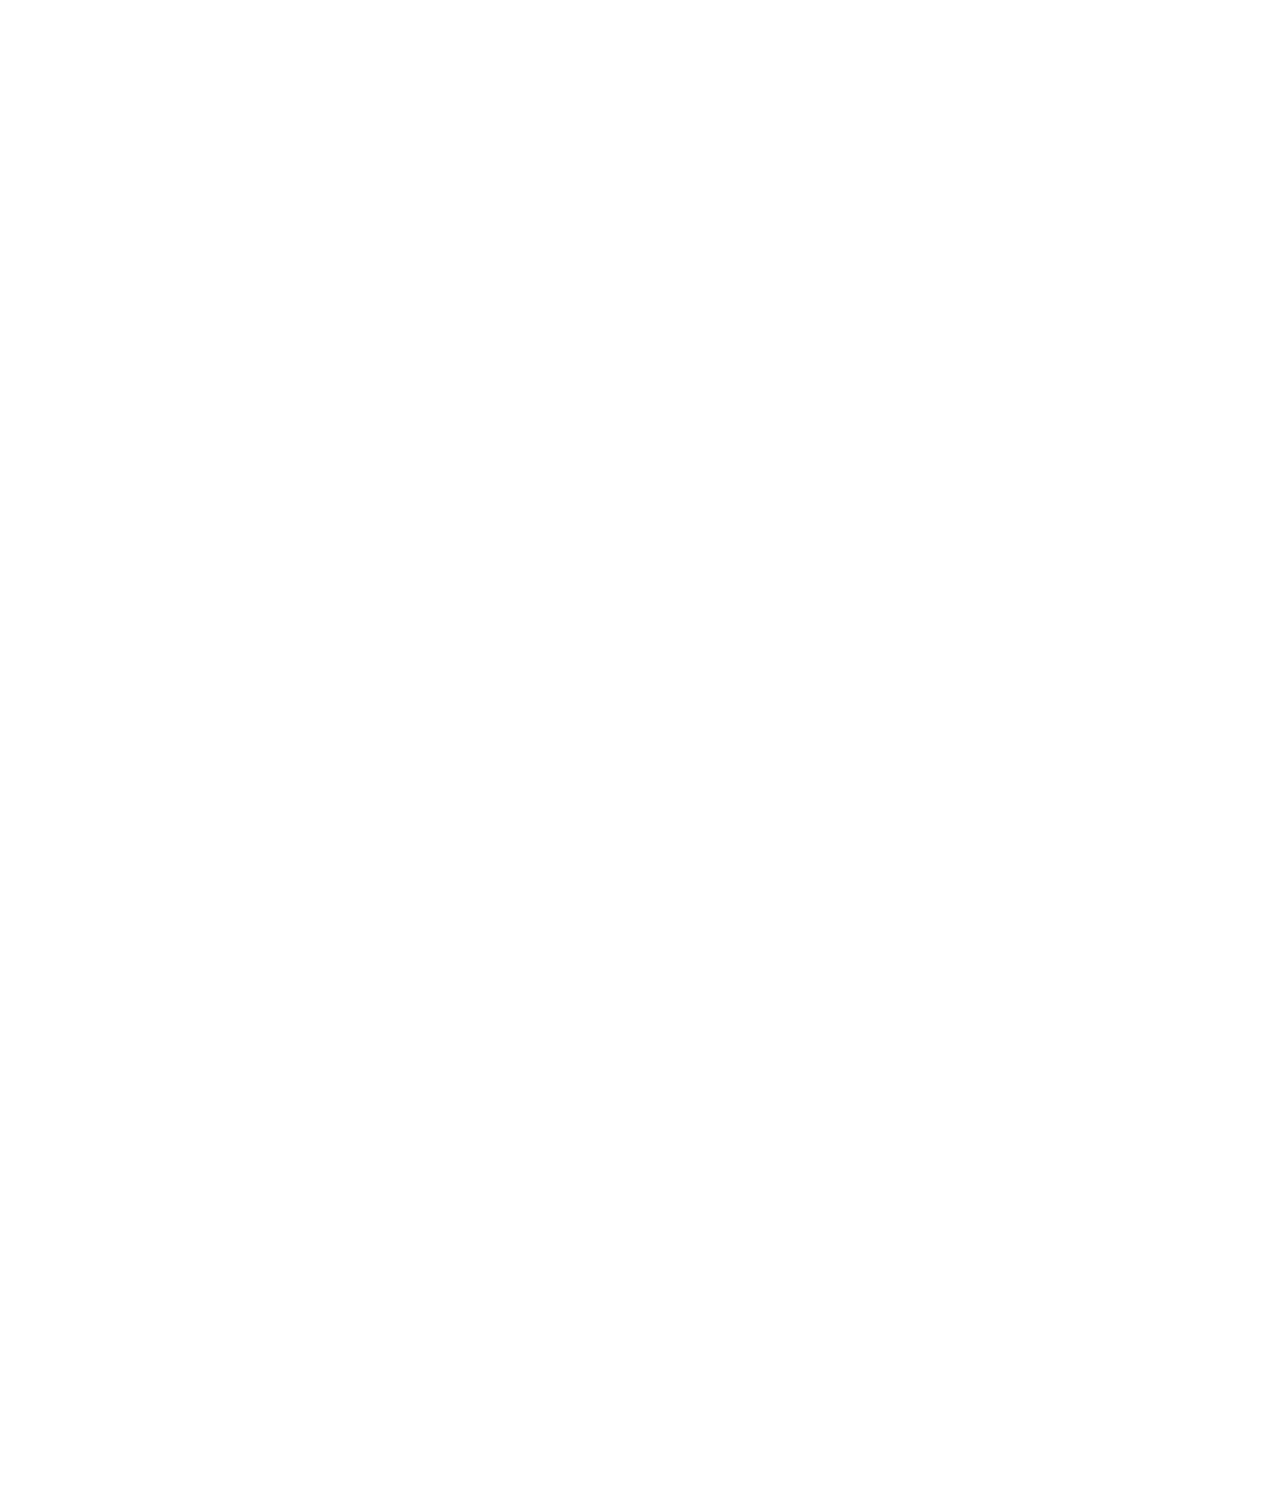
==== commit f8b84f12: "update some crousal text" ====
--- a/index.html
+++ b/index.html
@@ -82,9 +82,9 @@
                     <div class="container">
                         <div class="row justify-content-start">
                             <div class="col-sm-10 col-lg-8">
-                                <h5 class="text-primary text-uppercase mb-3 animated slideInDown">Best Online Courses</h5>
-                                <h1 class="display-3 text-white animated slideInDown">The Best Online Learning Platform</h1>
-                                <p class="fs-5 text-white mb-4 pb-2">Vero elitr justo clita lorem. Ipsum dolor at sed stet sit diam no. Kasd rebum ipsum et diam justo clita et kasd rebum sea sanctus eirmod elitr.</p>
+                                <h5 class="text-primary text-uppercase mb-3 animated slideInDown">Excellence in Every Product</h5>
+                                <h1 class="display-3 text-white animated slideInDown">Welcome to Bulwark Defence</h1>
+                                <p class="fs-5 text-white mb-4 pb-2">Delivering Quality, Reliability, and Excellence in Every Product.</p>
                                 <a href="" class="btn btn-primary py-md-3 px-md-5 me-3 animated slideInLeft">Read More</a>
                                 <a href="" class="btn btn-light py-md-3 px-md-5 animated slideInRight">Join Now</a>
                             </div>
@@ -98,9 +98,9 @@
                     <div class="container">
                         <div class="row justify-content-start">
                             <div class="col-sm-10 col-lg-8">
-                                <h5 class="text-primary text-uppercase mb-3 animated slideInDown">Best Online Courses</h5>
-                                <h1 class="display-3 text-white animated slideInDown">Get Educated Online From Your Home</h1>
-                                <p class="fs-5 text-white mb-4 pb-2">Vero elitr justo clita lorem. Ipsum dolor at sed stet sit diam no. Kasd rebum ipsum et diam justo clita et kasd rebum sea sanctus eirmod elitr.</p>
+                                <h5 class="text-primary text-uppercase mb-3 animated slideInDown">Excellence in Every Product</h5>
+                                <h1 class="display-3 text-white animated slideInDown">Your Trusted Business Partner</h1>
+                                <p class="fs-5 text-white mb-4 pb-2">Delivering Quality, Reliability, and Excellence in Every Product.</p>
                                 <a href="" class="btn btn-primary py-md-3 px-md-5 me-3 animated slideInLeft">Read More</a>
                                 <a href="" class="btn btn-light py-md-3 px-md-5 animated slideInRight">Join Now</a>
                             </div>
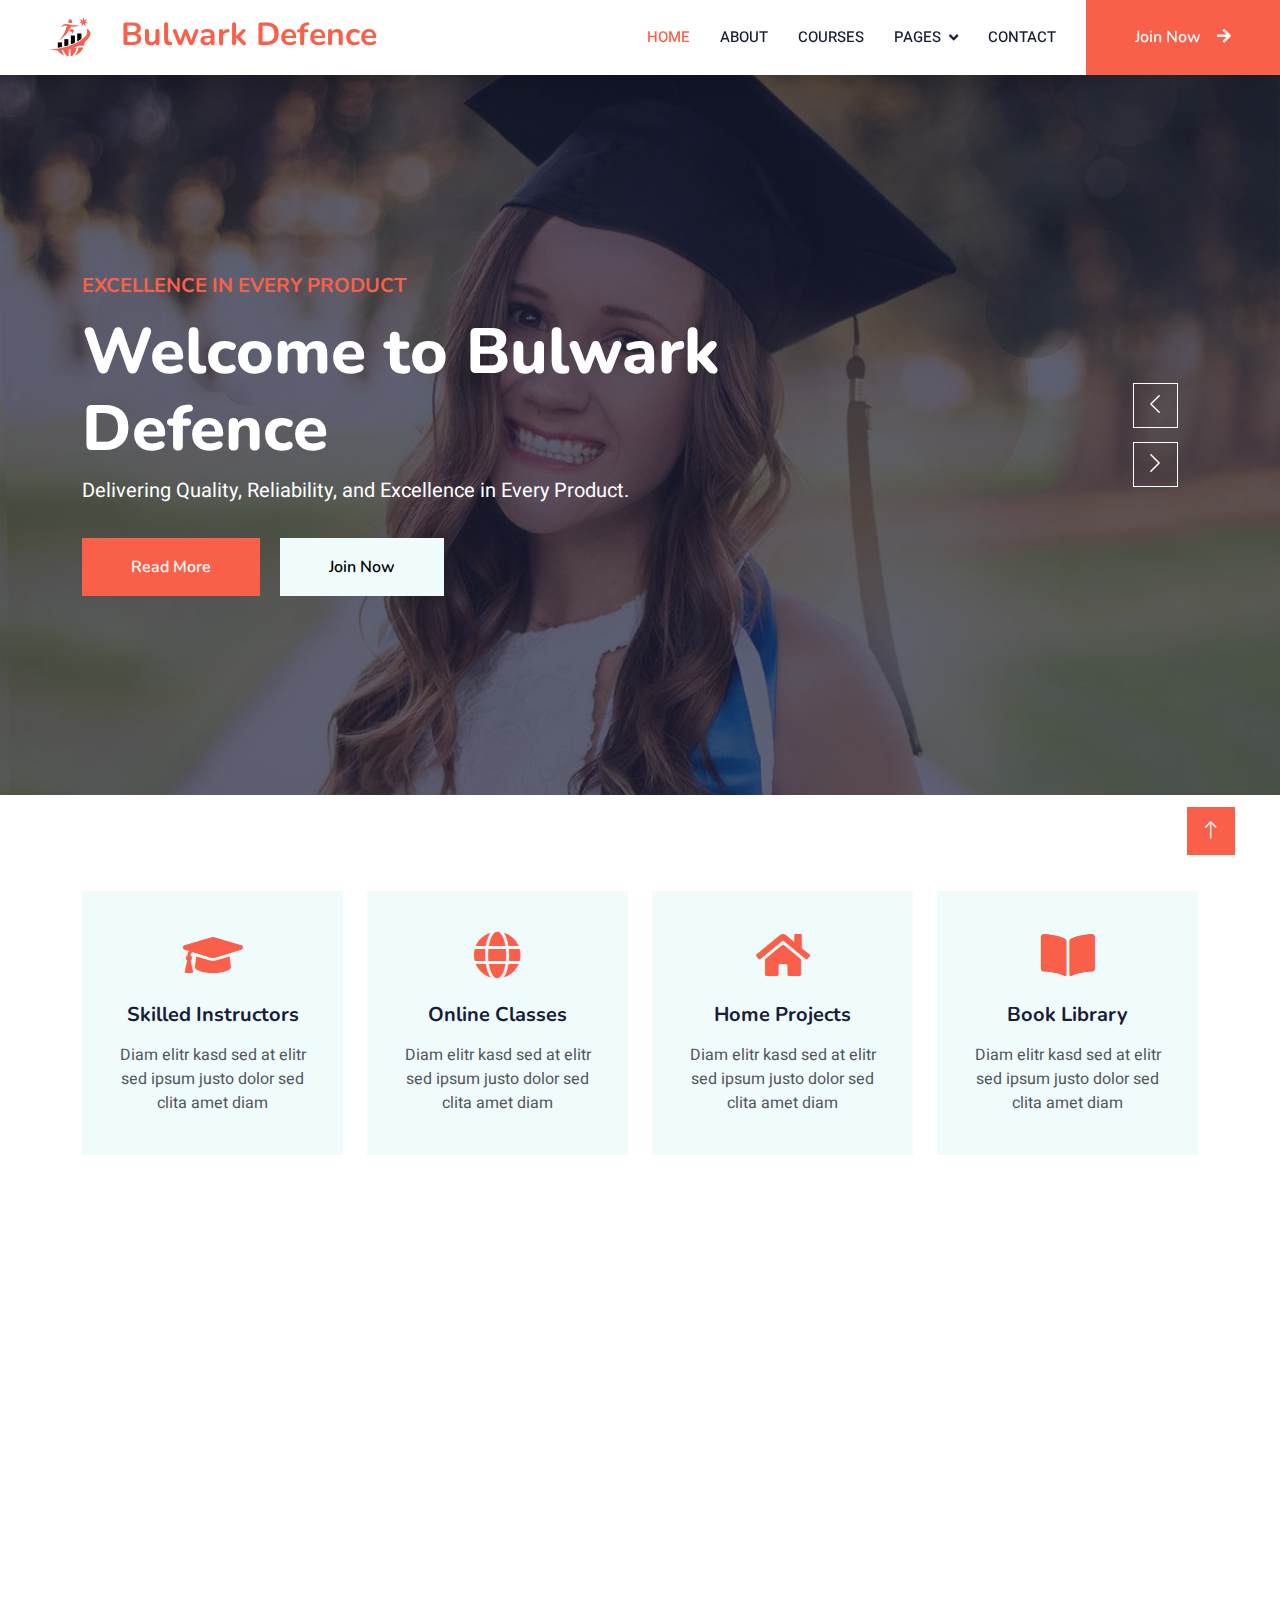
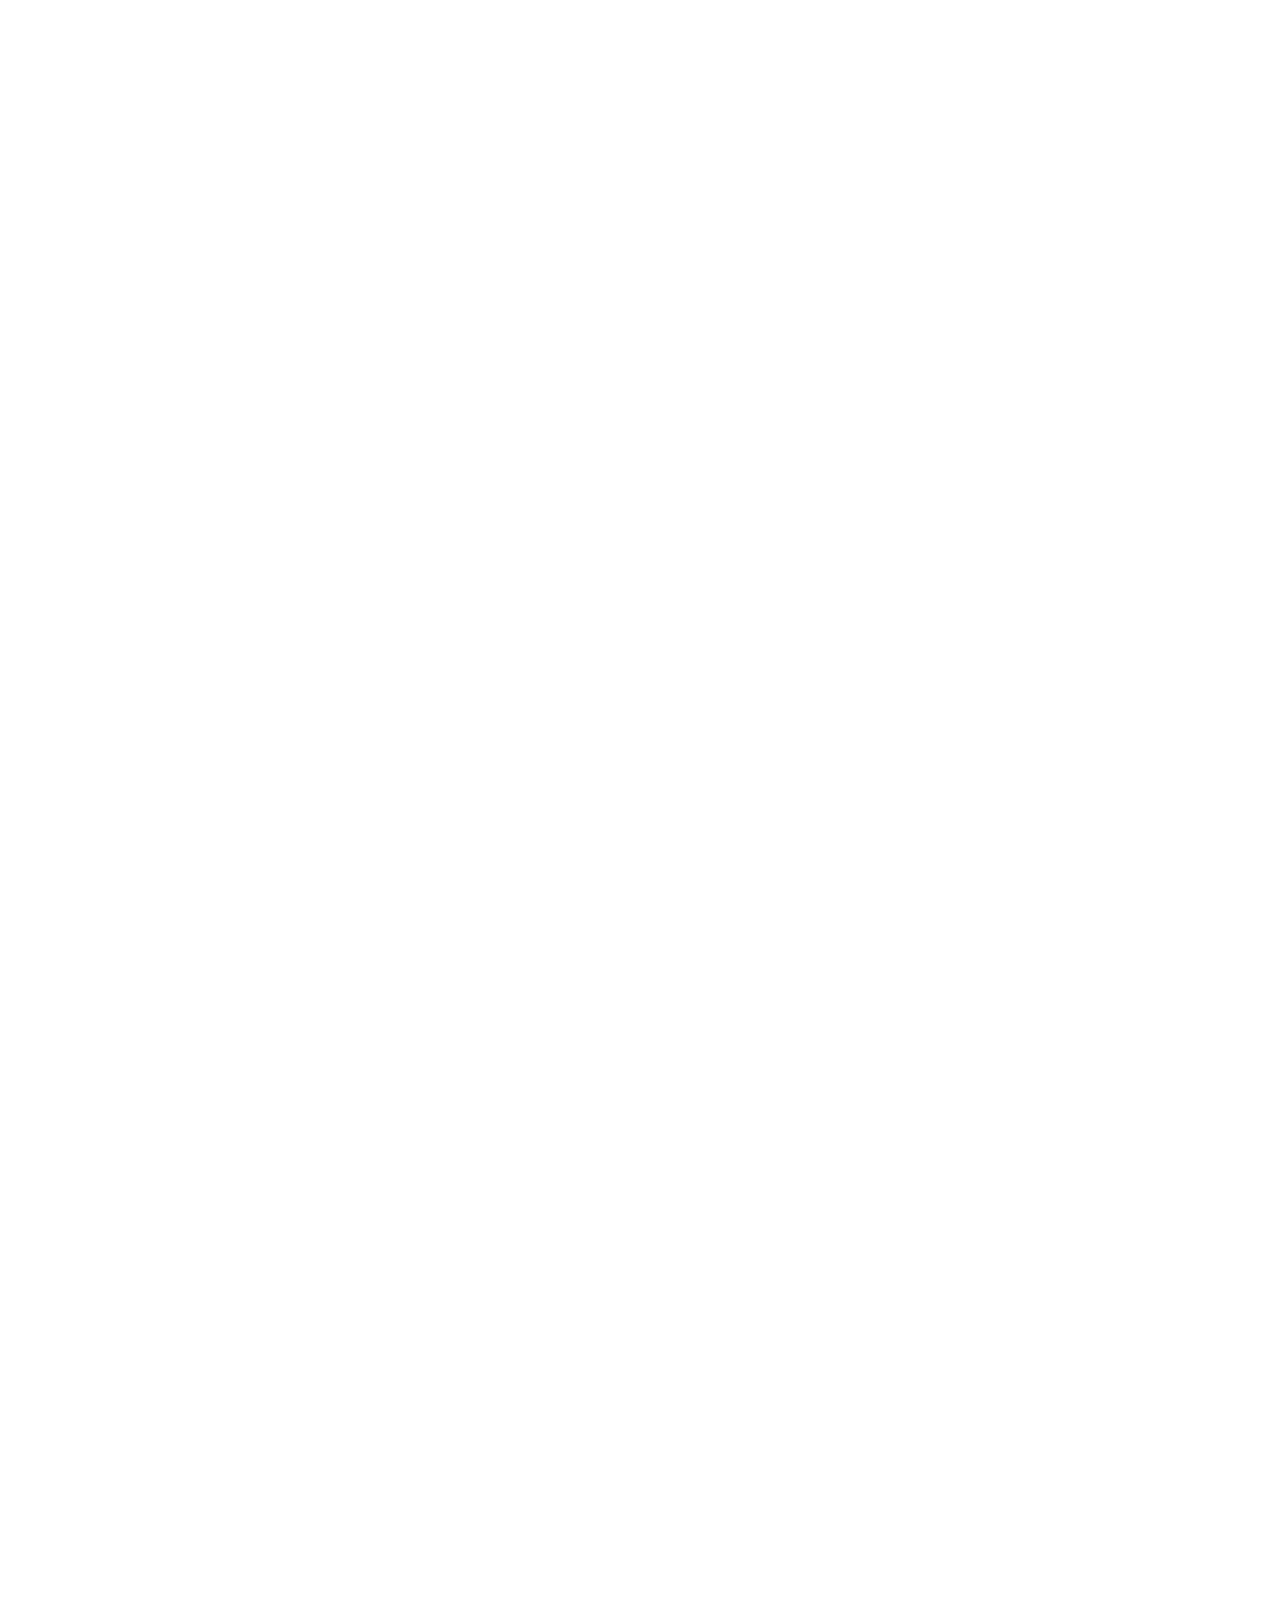
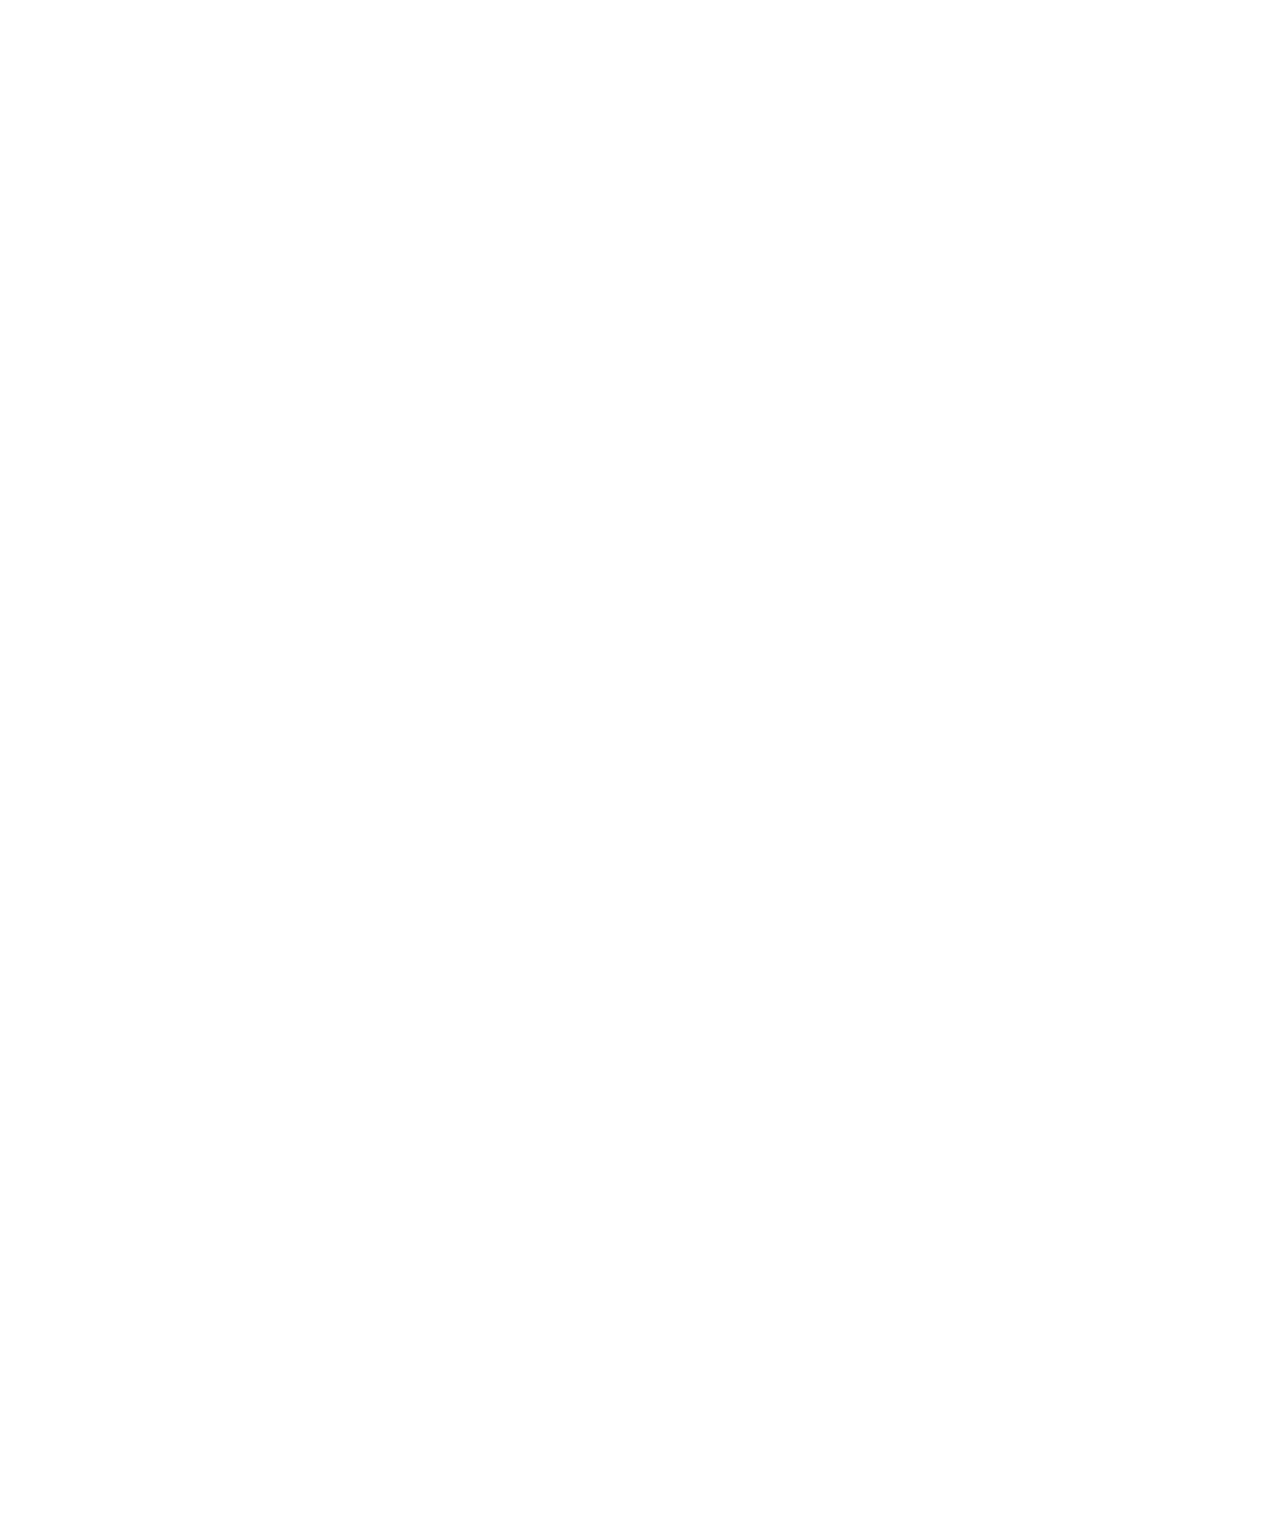
==== commit 8193dce8: "updated the phone number" ====
--- a/index.html
+++ b/index.html
@@ -500,7 +500,7 @@
                 <div class="col-lg-3 col-md-6">
                     <h4 class="text-white mb-3">Contact</h4>
                     <p class="mb-2"><i class="fa fa-map-marker-alt me-3"></i>123 Street, New York, USA</p>
-                    <p class="mb-2"><i class="fa fa-phone-alt me-3"></i>+012 345 67890</p>
+                    <p class="mb-2"><i class="fa fa-phone-alt me-3"></i>+91 9650274317, +91 9711090706</p>
                     <p class="mb-2"><i class="fa fa-envelope me-3"></i>info@example.com</p>
                     <div class="d-flex pt-2">
                         <a class="btn btn-outline-light btn-social" href=""><i class="fab fa-twitter"></i></a>
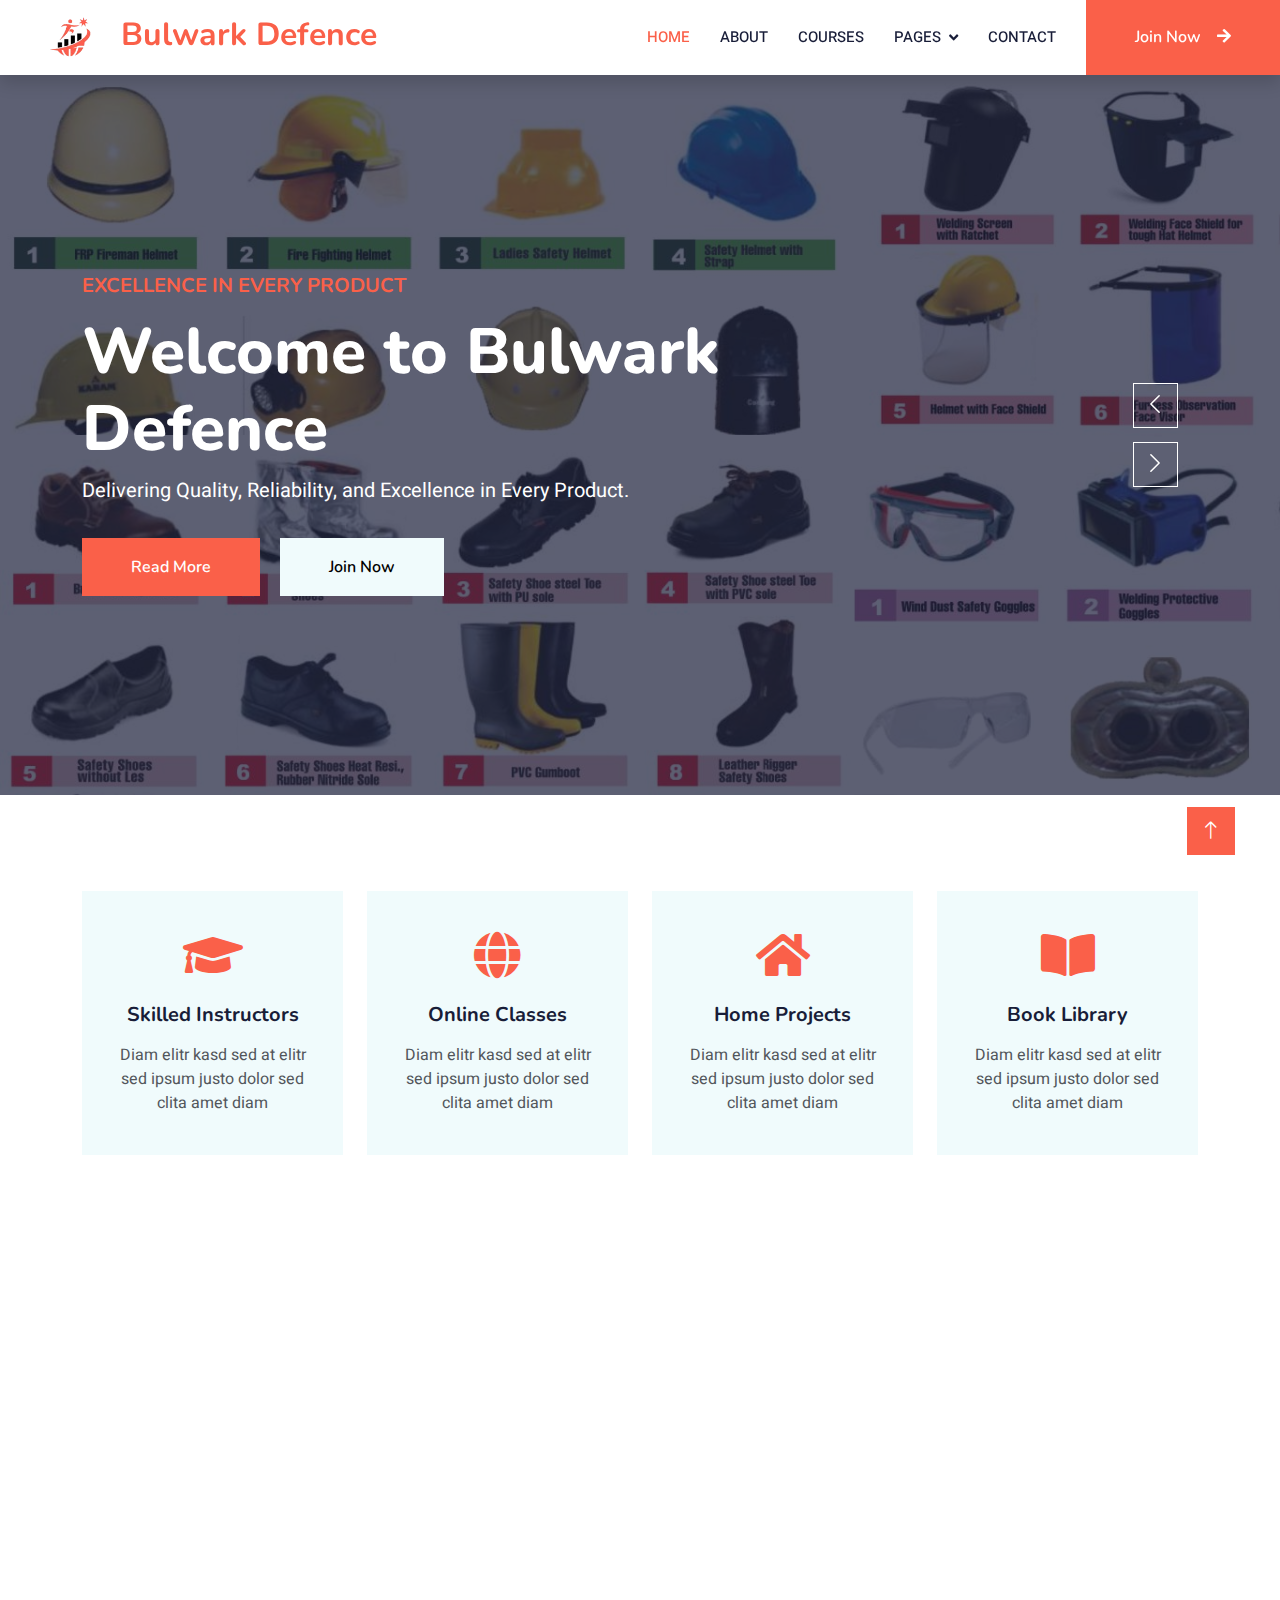
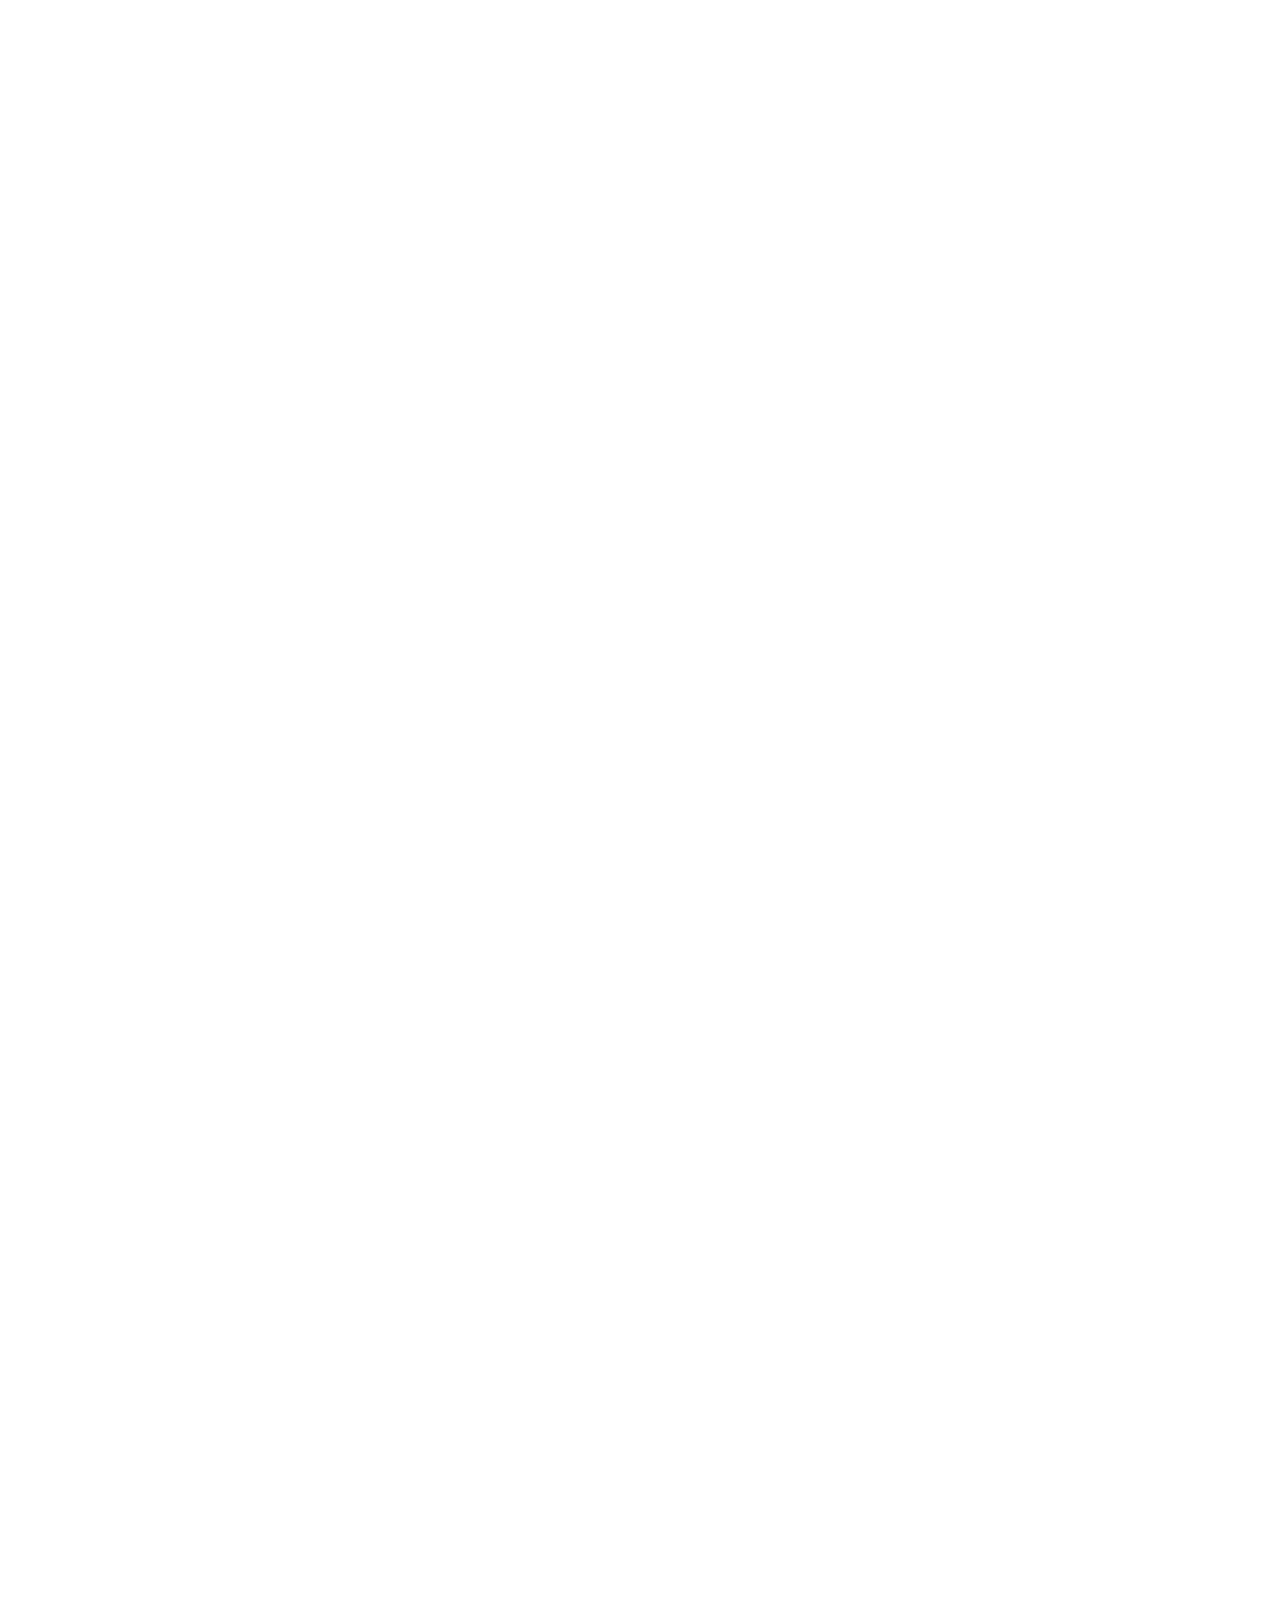
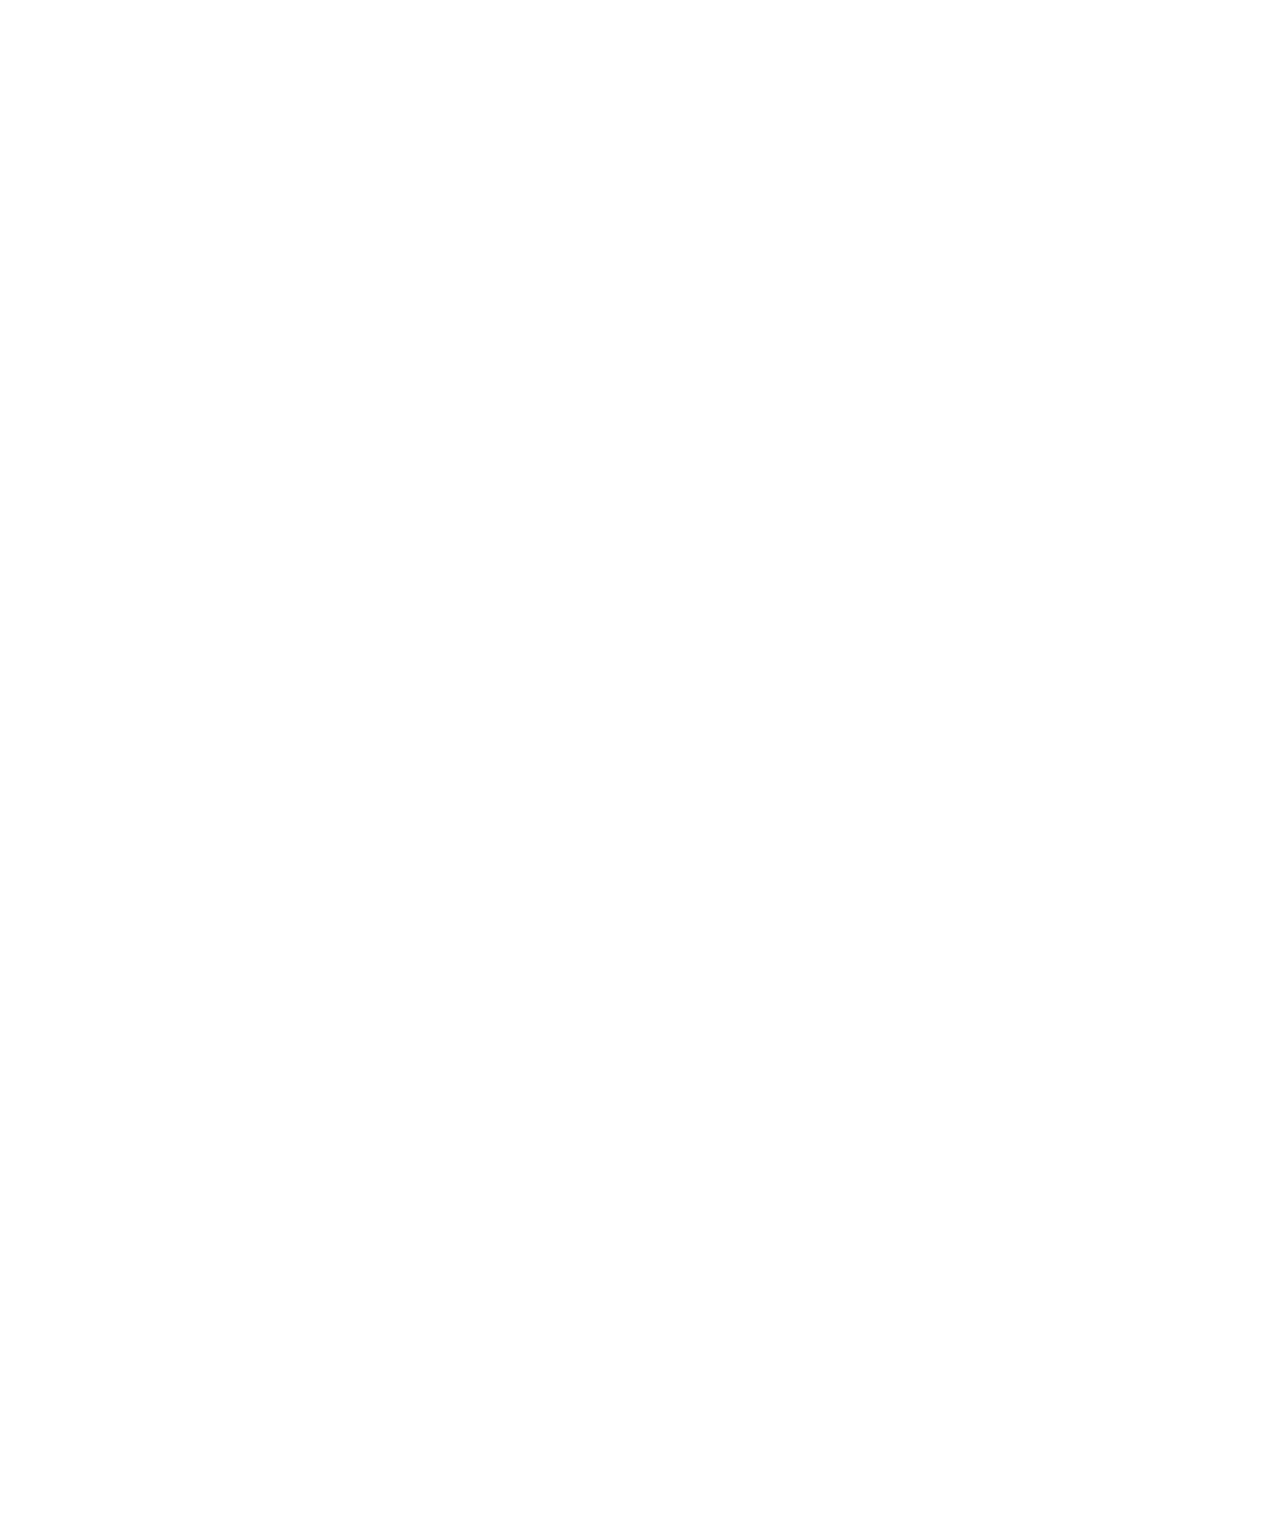
==== commit ab0e5f6f: "updated the cat images" ====
--- a/index.html
+++ b/index.html
@@ -215,8 +215,8 @@
                             <a class="position-relative d-block overflow-hidden" href="">
                                 <img class="img-fluid" src="img/cat-1.jpg" alt="">
                                 <div class="bg-white text-center position-absolute bottom-0 end-0 py-2 px-3" style="margin: 1px;">
-                                    <h5 class="m-0">Web Design</h5>
-                                    <small class="text-primary">49 Courses</small>
+                                    <h5 class="m-0">Head Protection</h5>
+                                    <small class="text-primary">20 Items</small>
                                 </div>
                             </a>
                         </div>
@@ -224,8 +224,8 @@
                             <a class="position-relative d-block overflow-hidden" href="">
                                 <img class="img-fluid" src="img/cat-2.jpg" alt="">
                                 <div class="bg-white text-center position-absolute bottom-0 end-0 py-2 px-3" style="margin: 1px;">
-                                    <h5 class="m-0">Graphic Design</h5>
-                                    <small class="text-primary">49 Courses</small>
+                                    <h5 class="m-0">Face Protection</h5>
+                                    <small class="text-primary">10 Items</small>
                                 </div>
                             </a>
                         </div>
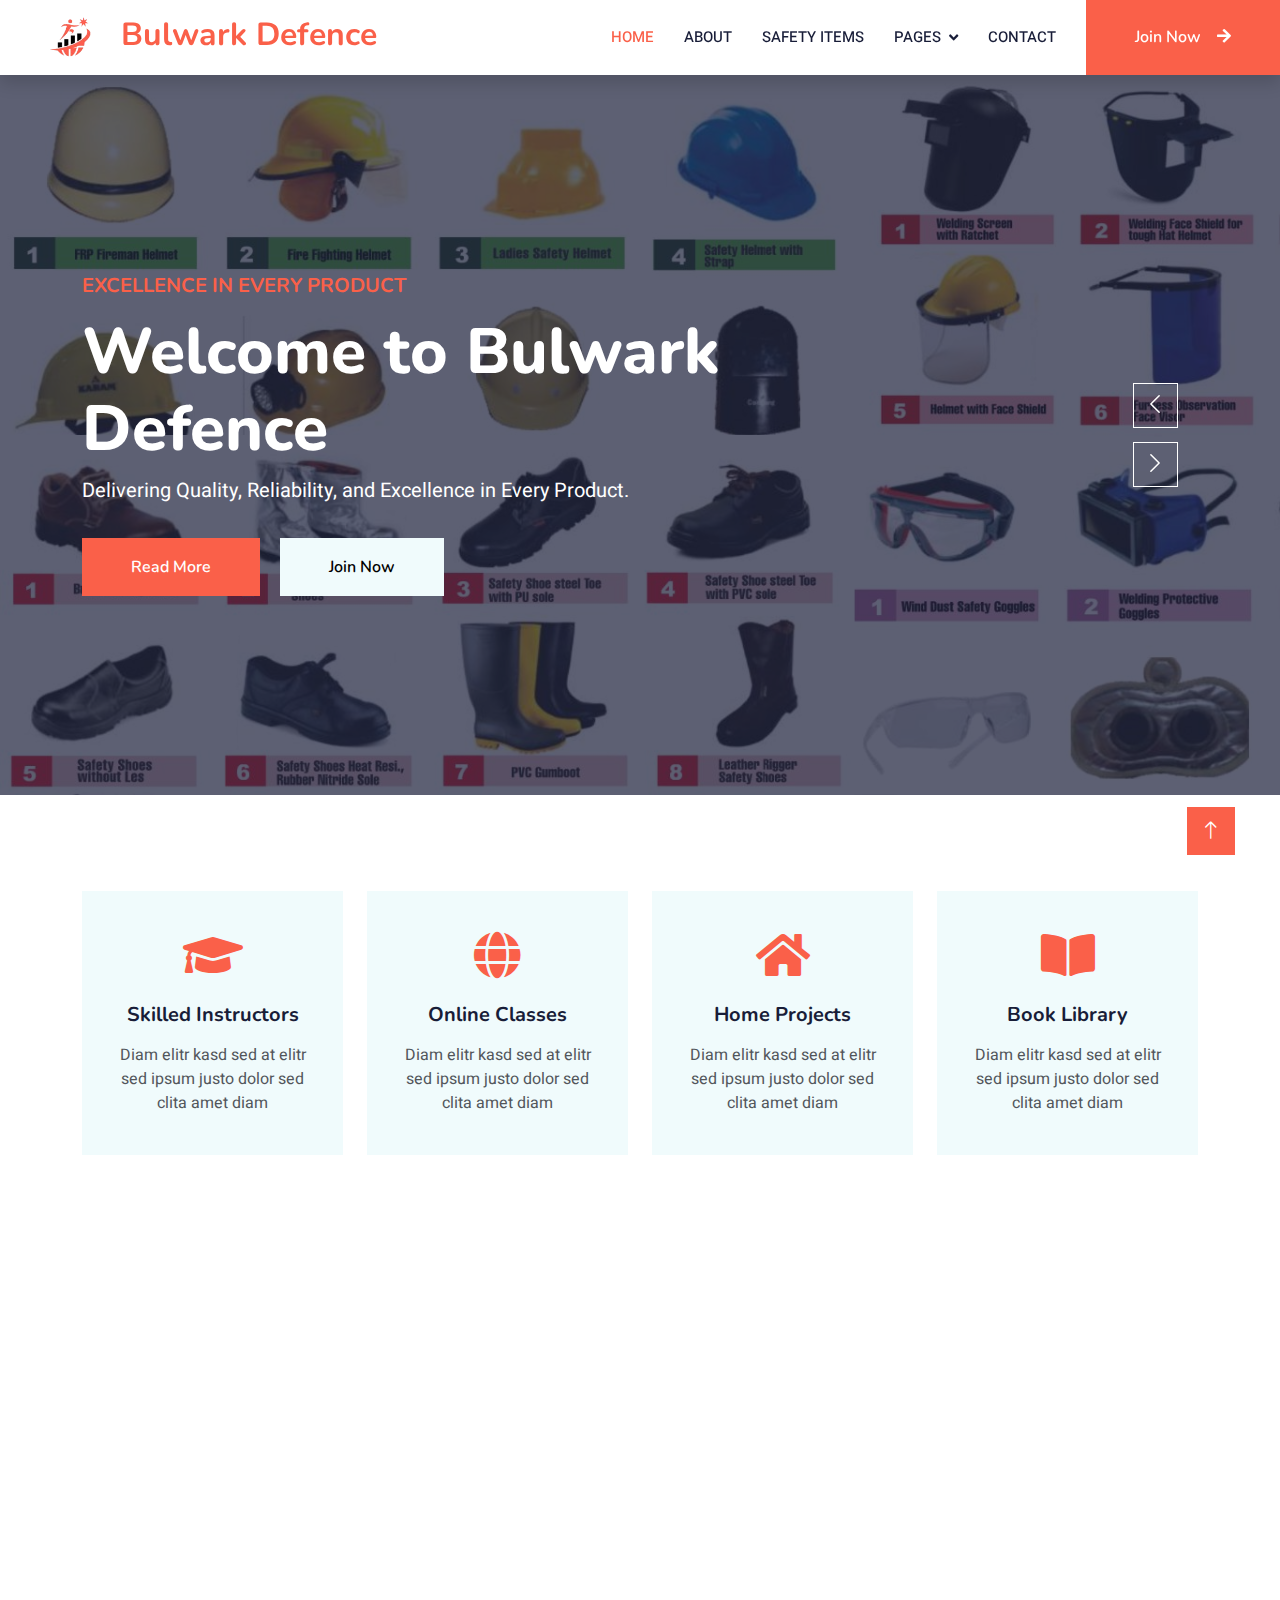
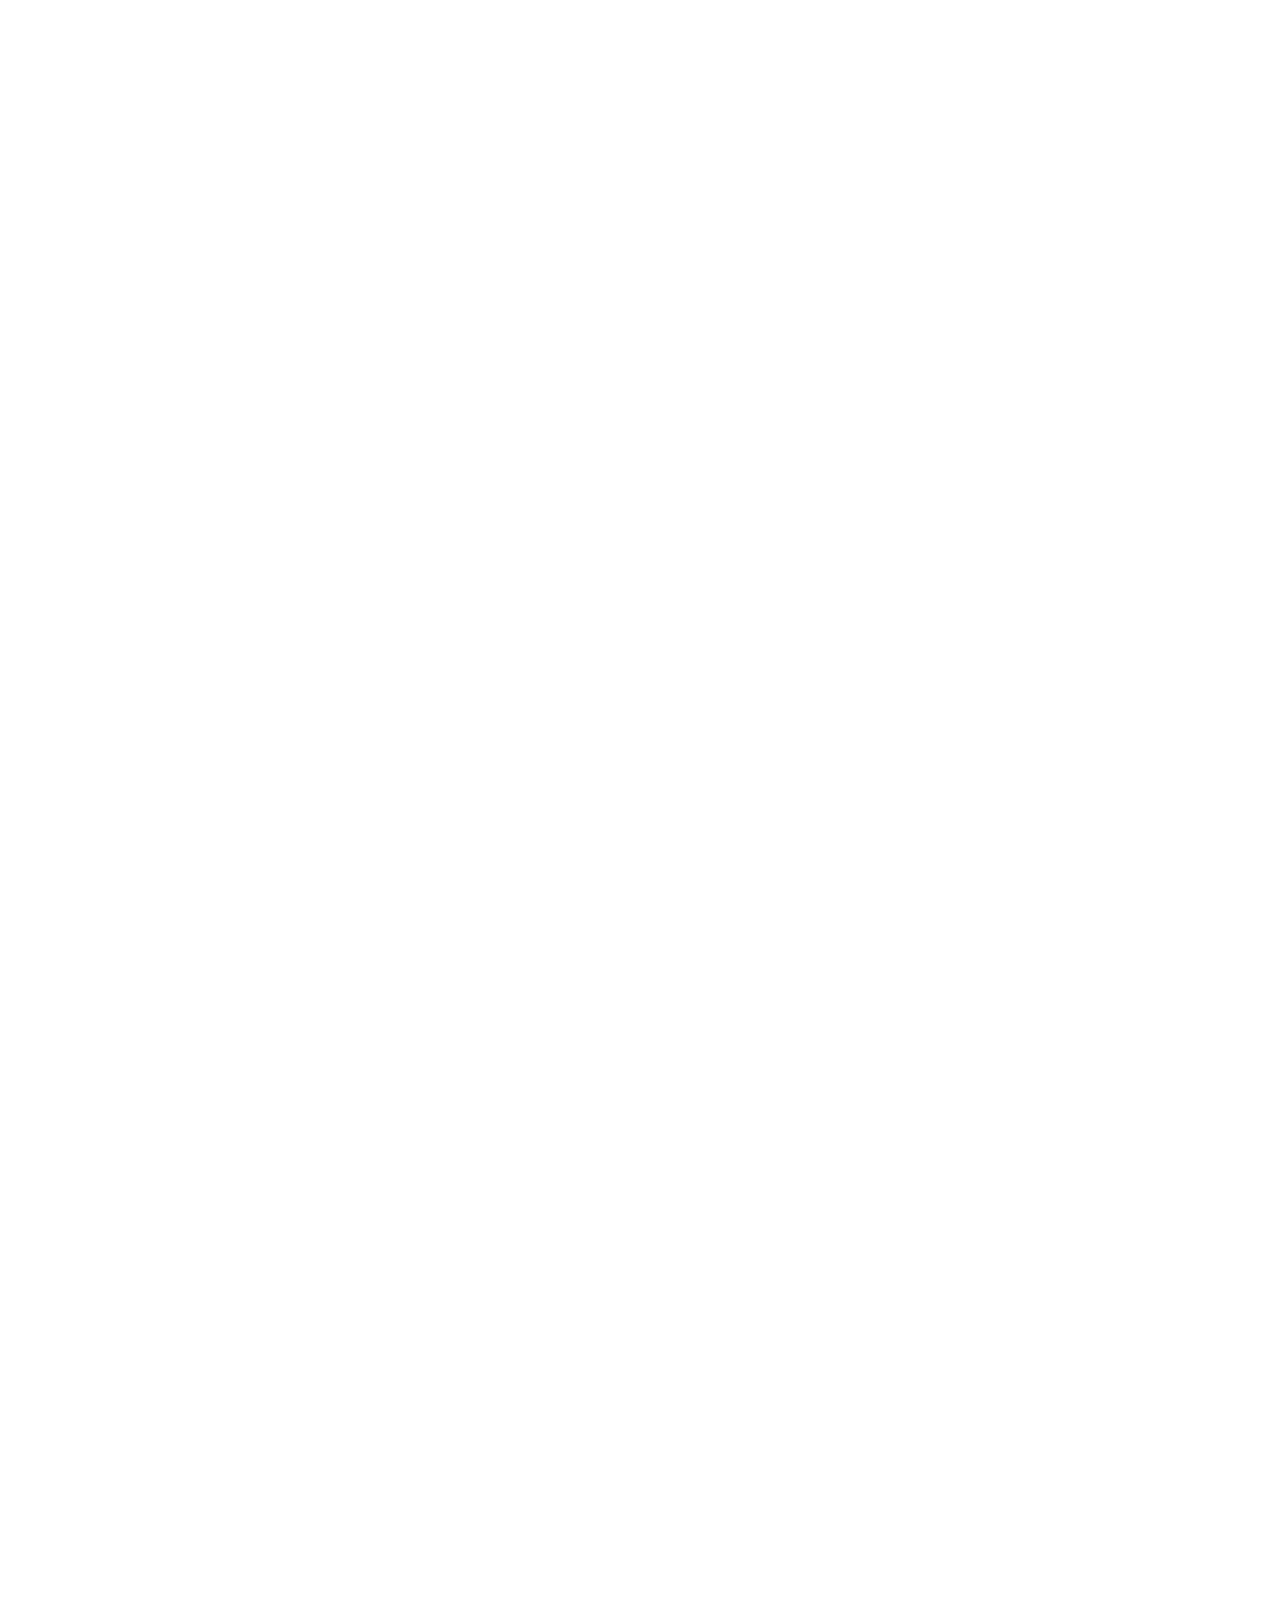
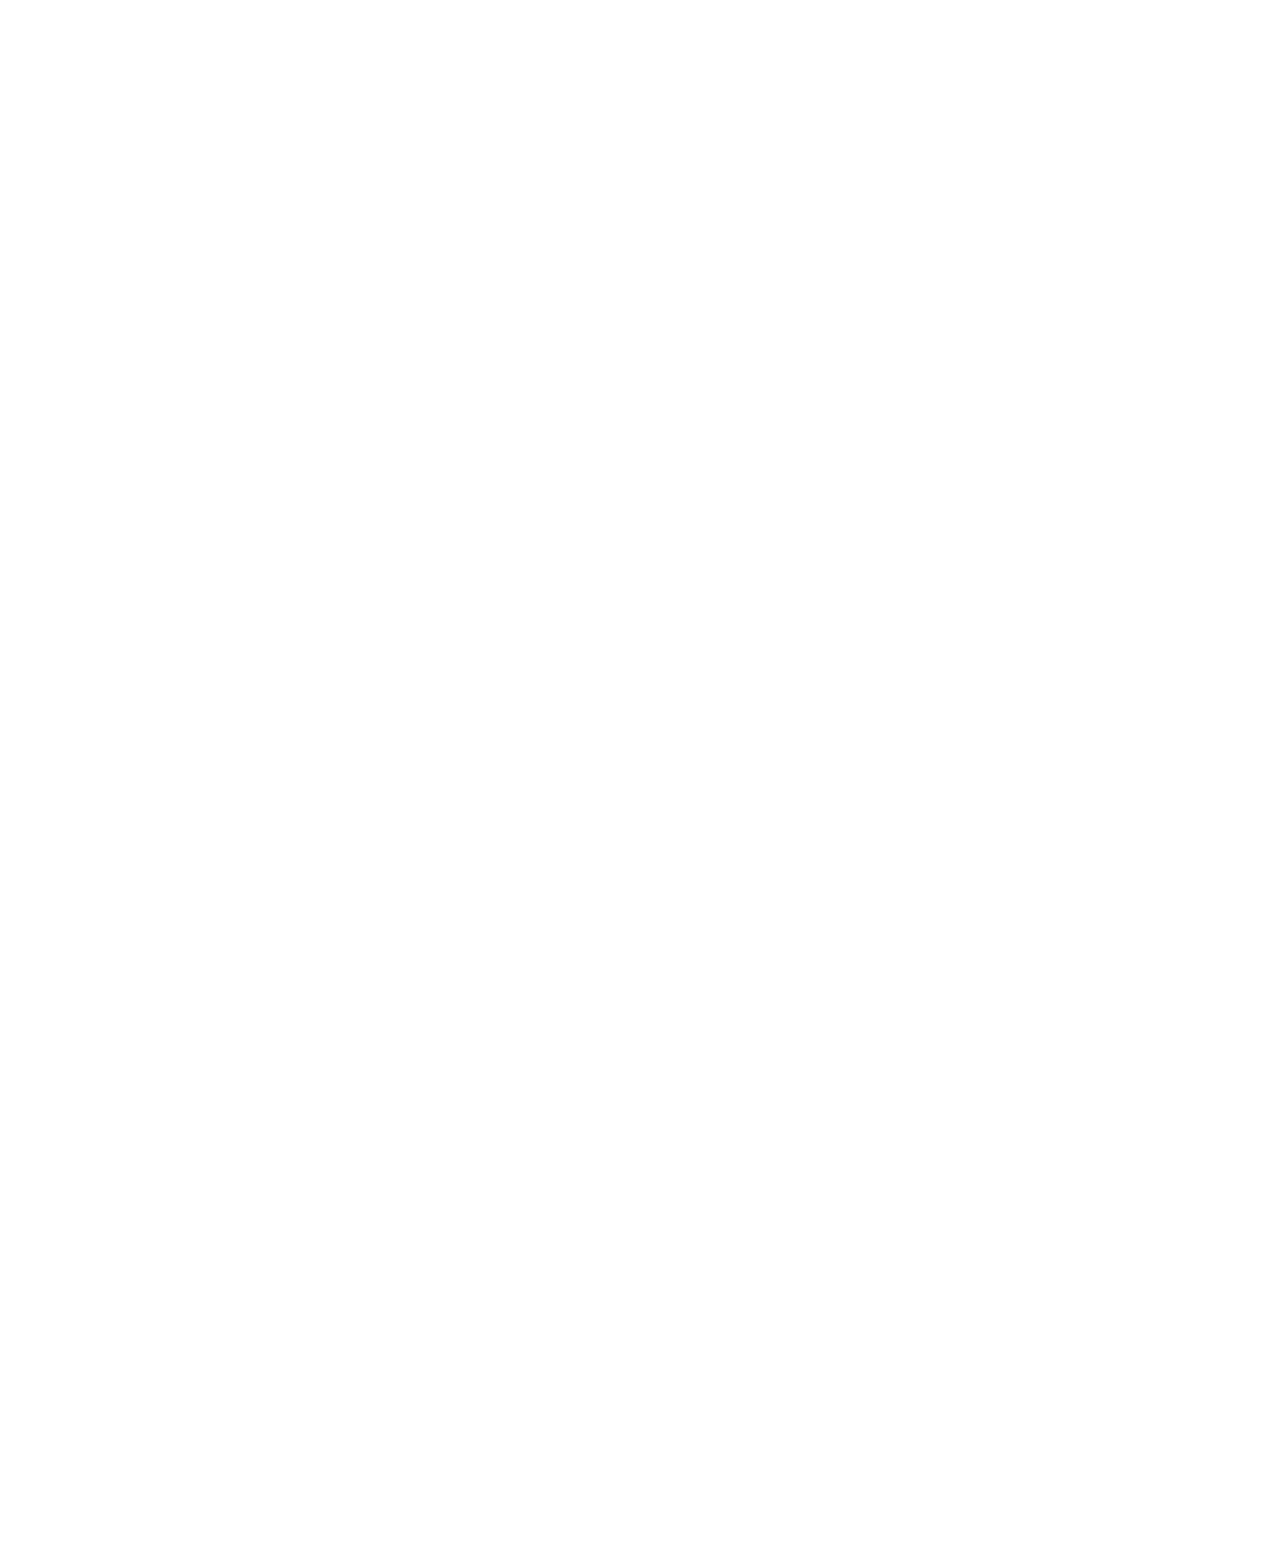
==== commit 28094946: "item related changes" ====
--- a/index.html
+++ b/index.html
@@ -56,7 +56,7 @@
             <div class="navbar-nav ms-auto p-4 p-lg-0">
                 <a href="index.html" class="nav-item nav-link active">Home</a>
                 <a href="about.html" class="nav-item nav-link">About</a>
-                <a href="courses.html" class="nav-item nav-link">Courses</a>
+                <a href="courses.html" class="nav-item nav-link">Safety Items</a>
                 <div class="nav-item dropdown">
                     <a href="#" class="nav-link dropdown-toggle" data-bs-toggle="dropdown">Pages</a>
                     <div class="dropdown-menu fade-down m-0">
@@ -170,8 +170,8 @@
                 </div>
                 <div class="col-lg-6 wow fadeInUp" data-wow-delay="0.3s">
                     <h6 class="section-title bg-white text-start text-primary pe-3">About Us</h6>
-                    <h1 class="mb-4">Welcome to eLEARNING</h1>
-                    <p class="mb-4">Tempor erat elitr rebum at clita. Diam dolor diam ipsum sit. Aliqu diam amet diam et eos. Clita erat ipsum et lorem et sit.</p>
+                    <h1 class="mb-4">Who We Are</h1>
+                    <p class="mb-4">Bulwark Defence is a trusted name in delivering high-quality products across multiple industries. With a commitment to reliability, innovation, and customer satisfaction, we aim to meet and exceed the expectations of our clients.</p>
                     <p class="mb-4">Tempor erat elitr rebum at clita. Diam dolor diam ipsum sit. Aliqu diam amet diam et eos. Clita erat ipsum et lorem et sit, sed stet lorem sit clita duo justo magna dolore erat amet</p>
                     <div class="row gy-2 gx-4 mb-4">
                         <div class="col-sm-6">
@@ -206,7 +206,7 @@
         <div class="container">
             <div class="text-center wow fadeInUp" data-wow-delay="0.1s">
                 <h6 class="section-title bg-white text-center text-primary px-3">Categories</h6>
-                <h1 class="mb-5">Courses Categories</h1>
+                <h1 class="mb-5">Protection Items Categories</h1>
             </div>
             <div class="row g-3">
                 <div class="col-lg-7 col-md-6">
@@ -233,8 +233,8 @@
                             <a class="position-relative d-block overflow-hidden" href="">
                                 <img class="img-fluid" src="img/cat-3.jpg" alt="">
                                 <div class="bg-white text-center position-absolute bottom-0 end-0 py-2 px-3" style="margin: 1px;">
-                                    <h5 class="m-0">Video Editing</h5>
-                                    <small class="text-primary">49 Courses</small>
+                                    <h5 class="m-0">Ear Protection</h5>
+                                    <small class="text-primary">07 Items</small>
                                 </div>
                             </a>
                         </div>
@@ -244,8 +244,8 @@
                     <a class="position-relative d-block h-100 overflow-hidden" href="">
                         <img class="img-fluid position-absolute w-100 h-100" src="img/cat-4.jpg" alt="" style="object-fit: cover;">
                         <div class="bg-white text-center position-absolute bottom-0 end-0 py-2 px-3" style="margin:  1px;">
-                            <h5 class="m-0">Online Marketing</h5>
-                            <small class="text-primary">49 Courses</small>
+                            <h5 class="m-0">Hand Protection</h5>
+                            <small class="text-primary">20 Items</small>
                         </div>
                     </a>
                 </div>
@@ -259,8 +259,8 @@
     <div class="container-xxl py-5">
         <div class="container">
             <div class="text-center wow fadeInUp" data-wow-delay="0.1s">
-                <h6 class="section-title bg-white text-center text-primary px-3">Courses</h6>
-                <h1 class="mb-5">Popular Courses</h1>
+                <h6 class="section-title bg-white text-center text-primary px-3">Clients</h6>
+                <h1 class="mb-5">Our Clients</h1>
             </div>
             <div class="row g-4 justify-content-center">
                 <div class="col-lg-4 col-md-6 wow fadeInUp" data-wow-delay="0.1s">
@@ -444,7 +444,7 @@
         <div class="container">
             <div class="text-center">
                 <h6 class="section-title bg-white text-center text-primary px-3">Testimonial</h6>
-                <h1 class="mb-5">Our Students Say!</h1>
+                <h1 class="mb-5">Our Clients Say!</h1>
             </div>
             <div class="owl-carousel testimonial-carousel position-relative">
                 <div class="testimonial-item text-center">
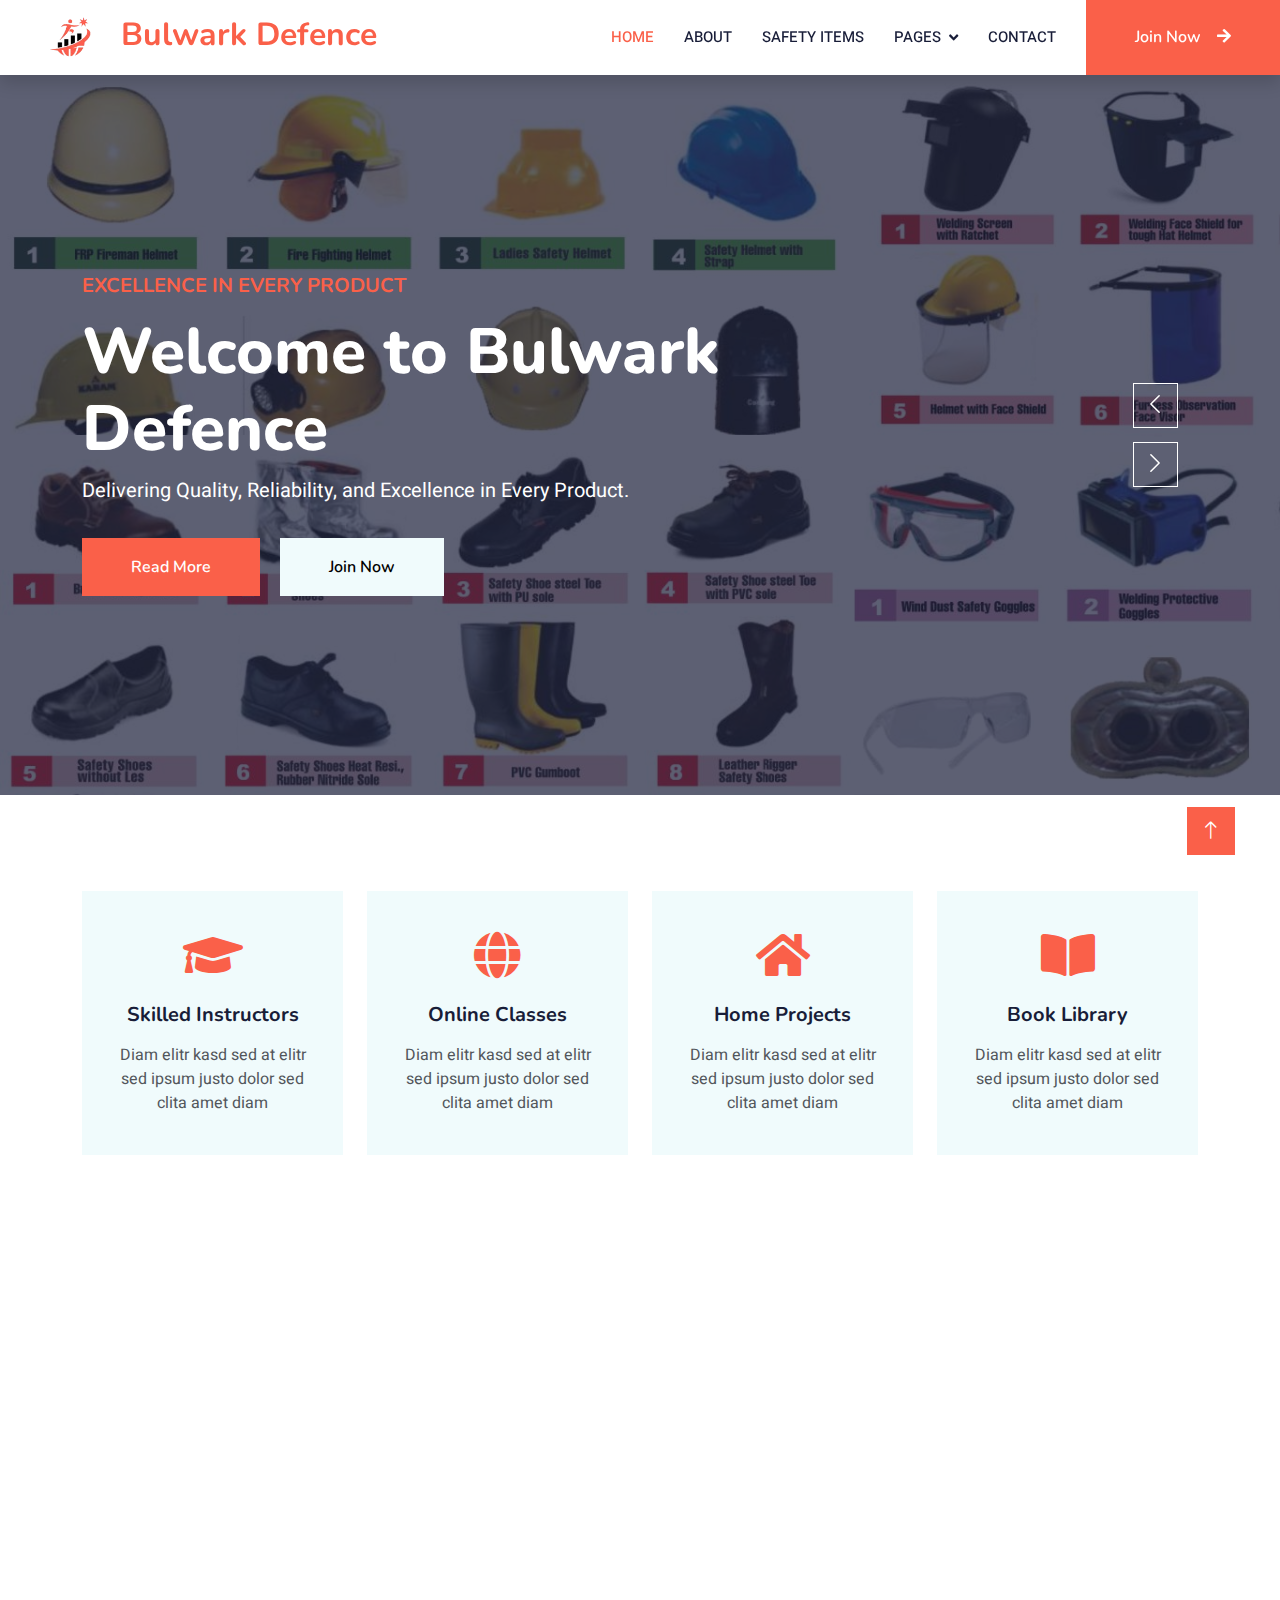
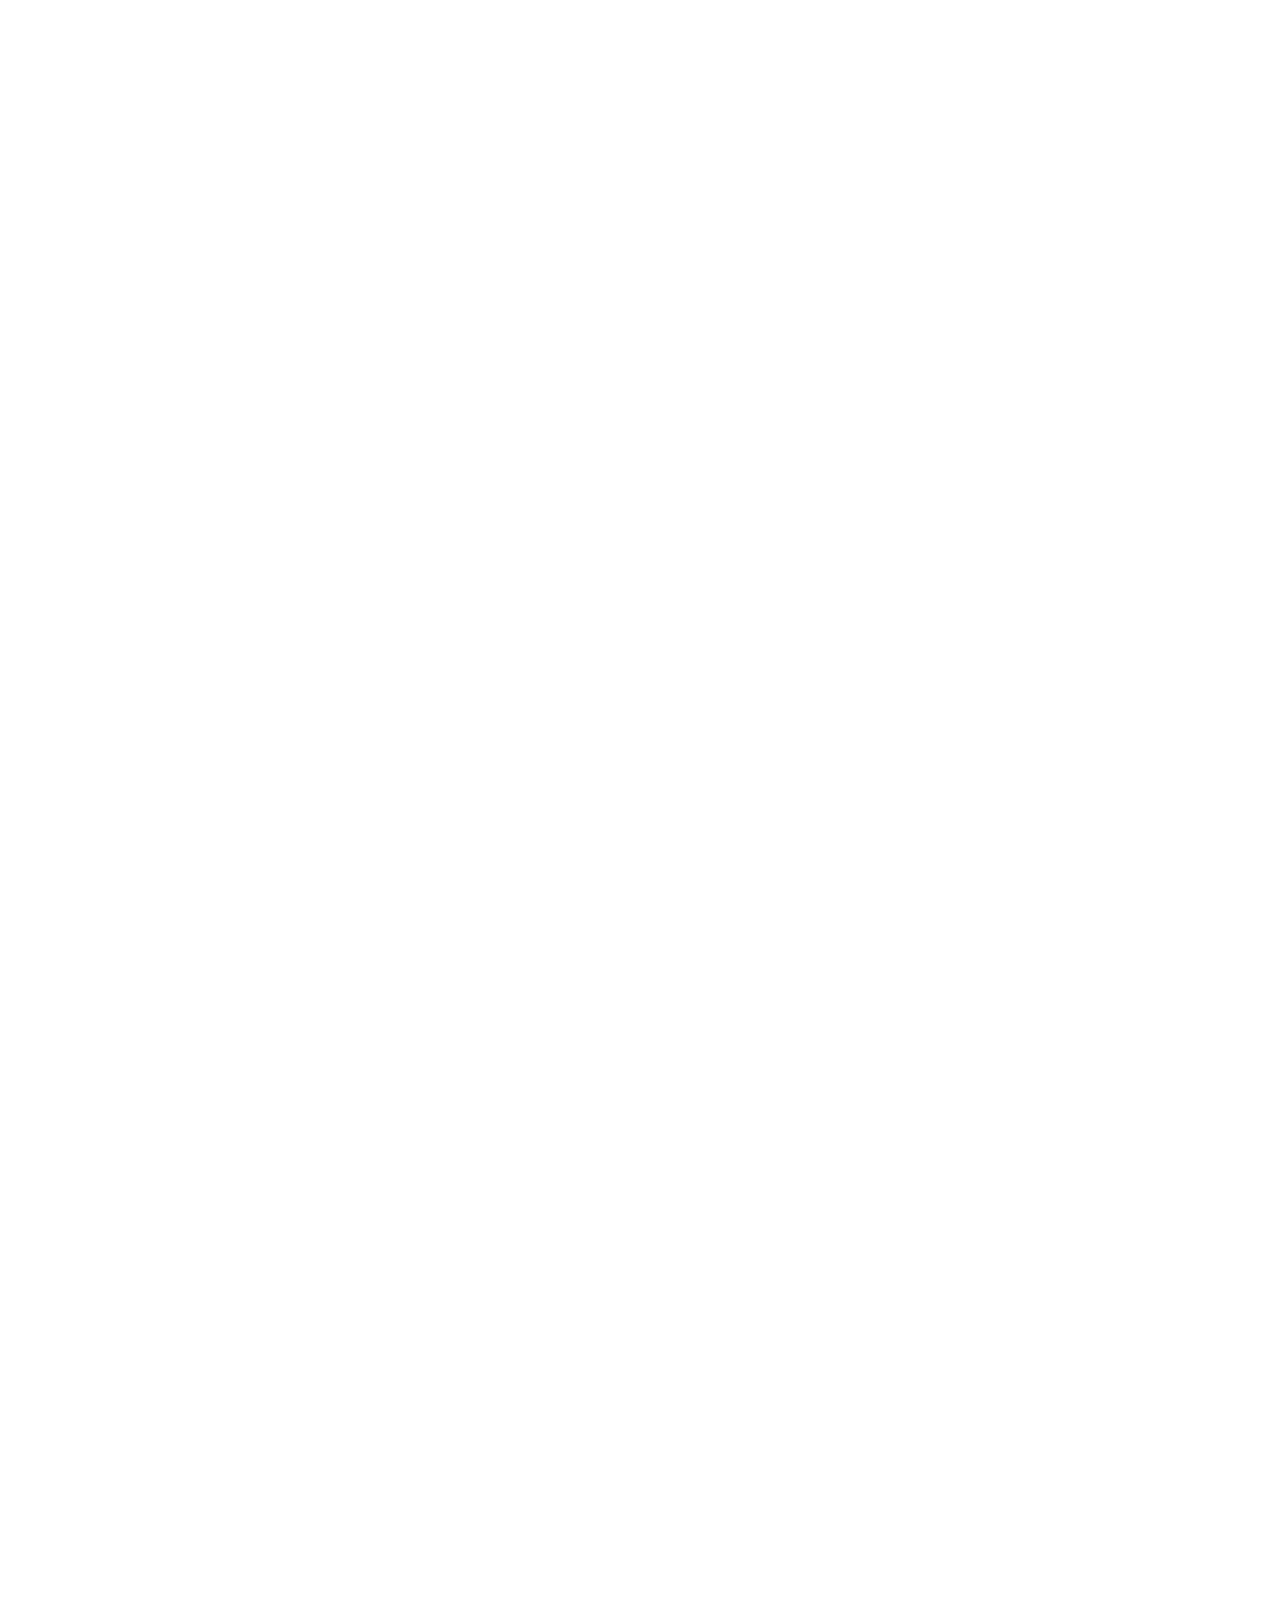
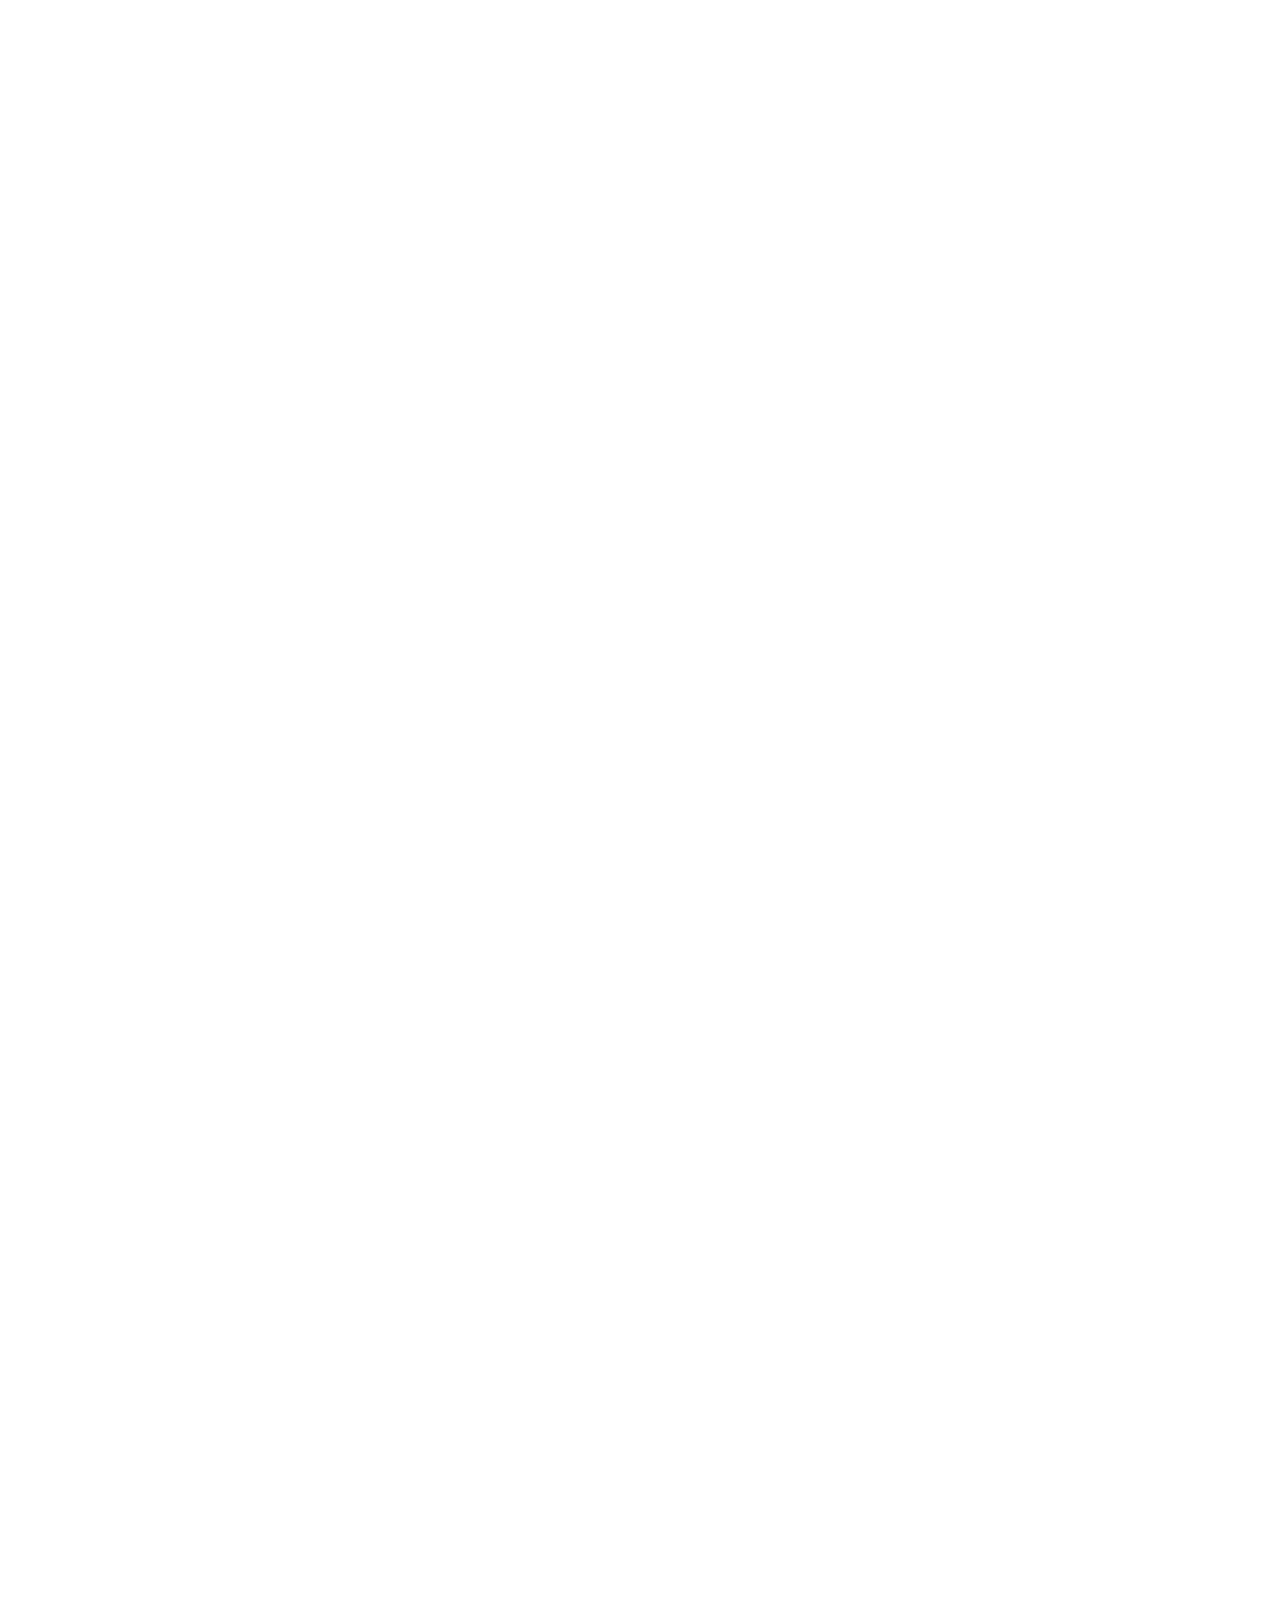
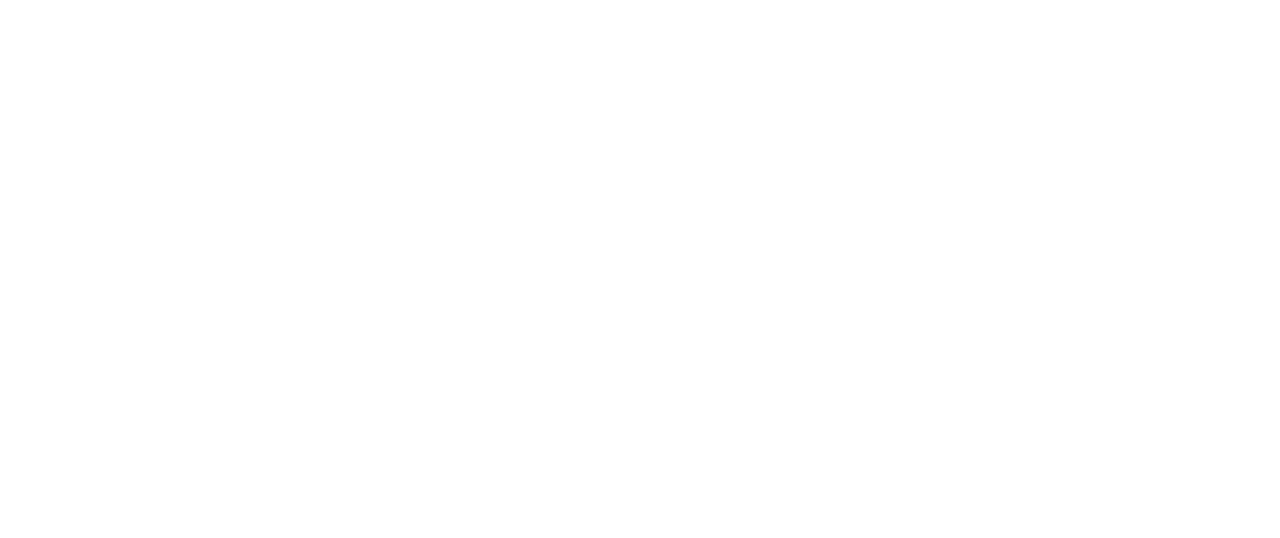
==== commit 5d8d3699: "clients added" ====
--- a/index.html
+++ b/index.html
@@ -266,85 +266,281 @@
                 <div class="col-lg-4 col-md-6 wow fadeInUp" data-wow-delay="0.1s">
                     <div class="course-item bg-light">
                         <div class="position-relative overflow-hidden">
-                            <img class="img-fluid" src="img/course-1.jpg" alt="">
-                            <div class="w-100 d-flex justify-content-center position-absolute bottom-0 start-0 mb-4">
-                                <a href="#" class="flex-shrink-0 btn btn-sm btn-primary px-3 border-end" style="border-radius: 30px 0 0 30px;">Read More</a>
-                                <a href="#" class="flex-shrink-0 btn btn-sm btn-primary px-3" style="border-radius: 0 30px 30px 0;">Join Now</a>
-                            </div>
-                        </div>
-                        <div class="text-center p-4 pb-0">
-                            <h3 class="mb-0">$149.00</h3>
-                            <div class="mb-3">
-                                <small class="fa fa-star text-primary"></small>
-                                <small class="fa fa-star text-primary"></small>
-                                <small class="fa fa-star text-primary"></small>
-                                <small class="fa fa-star text-primary"></small>
-                                <small class="fa fa-star text-primary"></small>
-                                <small>(123)</small>
-                            </div>
-                            <h5 class="mb-4">Web Design & Development Course for Beginners</h5>
-                        </div>
-                        <div class="d-flex border-top">
-                            <small class="flex-fill text-center border-end py-2"><i class="fa fa-user-tie text-primary me-2"></i>John Doe</small>
-                            <small class="flex-fill text-center border-end py-2"><i class="fa fa-clock text-primary me-2"></i>1.49 Hrs</small>
-                            <small class="flex-fill text-center py-2"><i class="fa fa-user text-primary me-2"></i>30 Students</small>
-                        </div>
+                            <img class="img-fluid" src="img/client-1.jpg" alt="">
+                            <!-- <div class="w-100 d-flex justify-content-center position-absolute bottom-0 start-0 mb-4">
+                                <a href="#" class="flex-shrink-0 btn btn-sm btn-primary px-3 border-end" style="border-radius: 30px 0 0 30px;">Read More</a>
+                                <a href="#" class="flex-shrink-0 btn btn-sm btn-primary px-3" style="border-radius: 0 30px 30px 0;">Join Now</a>
+                            </div> -->
+                        </div>
+                        <!-- <div class="text-center p-4 pb-0">
+                            <h3 class="mb-0">$149.00</h3>
+                            <div class="mb-3">
+                                <small class="fa fa-star text-primary"></small>
+                                <small class="fa fa-star text-primary"></small>
+                                <small class="fa fa-star text-primary"></small>
+                                <small class="fa fa-star text-primary"></small>
+                                <small class="fa fa-star text-primary"></small>
+                                <small>(123)</small>
+                            </div>
+                            <h5 class="mb-4">Web Design & Development Course for Beginners</h5>
+                        </div>
+                        <div class="d-flex border-top">
+                            <small class="flex-fill text-center border-end py-2"><i class="fa fa-user-tie text-primary me-2"></i>John Doe</small>
+                            <small class="flex-fill text-center border-end py-2"><i class="fa fa-clock text-primary me-2"></i>1.49 Hrs</small>
+                            <small class="flex-fill text-center py-2"><i class="fa fa-user text-primary me-2"></i>30 Students</small>
+                        </div> -->
                     </div>
                 </div>
                 <div class="col-lg-4 col-md-6 wow fadeInUp" data-wow-delay="0.3s">
                     <div class="course-item bg-light">
                         <div class="position-relative overflow-hidden">
-                            <img class="img-fluid" src="img/course-2.jpg" alt="">
-                            <div class="w-100 d-flex justify-content-center position-absolute bottom-0 start-0 mb-4">
-                                <a href="#" class="flex-shrink-0 btn btn-sm btn-primary px-3 border-end" style="border-radius: 30px 0 0 30px;">Read More</a>
-                                <a href="#" class="flex-shrink-0 btn btn-sm btn-primary px-3" style="border-radius: 0 30px 30px 0;">Join Now</a>
-                            </div>
-                        </div>
-                        <div class="text-center p-4 pb-0">
-                            <h3 class="mb-0">$149.00</h3>
-                            <div class="mb-3">
-                                <small class="fa fa-star text-primary"></small>
-                                <small class="fa fa-star text-primary"></small>
-                                <small class="fa fa-star text-primary"></small>
-                                <small class="fa fa-star text-primary"></small>
-                                <small class="fa fa-star text-primary"></small>
-                                <small>(123)</small>
-                            </div>
-                            <h5 class="mb-4">Web Design & Development Course for Beginners</h5>
-                        </div>
-                        <div class="d-flex border-top">
-                            <small class="flex-fill text-center border-end py-2"><i class="fa fa-user-tie text-primary me-2"></i>John Doe</small>
-                            <small class="flex-fill text-center border-end py-2"><i class="fa fa-clock text-primary me-2"></i>1.49 Hrs</small>
-                            <small class="flex-fill text-center py-2"><i class="fa fa-user text-primary me-2"></i>30 Students</small>
-                        </div>
+                            <img class="img-fluid" src="img/client-2.jpg" alt="">
+                            <!-- <div class="w-100 d-flex justify-content-center position-absolute bottom-0 start-0 mb-4">
+                                <a href="#" class="flex-shrink-0 btn btn-sm btn-primary px-3 border-end" style="border-radius: 30px 0 0 30px;">Read More</a>
+                                <a href="#" class="flex-shrink-0 btn btn-sm btn-primary px-3" style="border-radius: 0 30px 30px 0;">Join Now</a>
+                            </div> -->
+                        </div>
+                        <!-- <div class="text-center p-4 pb-0">
+                            <h3 class="mb-0">$149.00</h3>
+                            <div class="mb-3">
+                                <small class="fa fa-star text-primary"></small>
+                                <small class="fa fa-star text-primary"></small>
+                                <small class="fa fa-star text-primary"></small>
+                                <small class="fa fa-star text-primary"></small>
+                                <small class="fa fa-star text-primary"></small>
+                                <small>(123)</small>
+                            </div>
+                            <h5 class="mb-4">Web Design & Development Course for Beginners</h5>
+                        </div>
+                        <div class="d-flex border-top">
+                            <small class="flex-fill text-center border-end py-2"><i class="fa fa-user-tie text-primary me-2"></i>John Doe</small>
+                            <small class="flex-fill text-center border-end py-2"><i class="fa fa-clock text-primary me-2"></i>1.49 Hrs</small>
+                            <small class="flex-fill text-center py-2"><i class="fa fa-user text-primary me-2"></i>30 Students</small>
+                        </div> -->
                     </div>
                 </div>
                 <div class="col-lg-4 col-md-6 wow fadeInUp" data-wow-delay="0.5s">
                     <div class="course-item bg-light">
                         <div class="position-relative overflow-hidden">
-                            <img class="img-fluid" src="img/course-3.jpg" alt="">
-                            <div class="w-100 d-flex justify-content-center position-absolute bottom-0 start-0 mb-4">
-                                <a href="#" class="flex-shrink-0 btn btn-sm btn-primary px-3 border-end" style="border-radius: 30px 0 0 30px;">Read More</a>
-                                <a href="#" class="flex-shrink-0 btn btn-sm btn-primary px-3" style="border-radius: 0 30px 30px 0;">Join Now</a>
-                            </div>
-                        </div>
-                        <div class="text-center p-4 pb-0">
-                            <h3 class="mb-0">$149.00</h3>
-                            <div class="mb-3">
-                                <small class="fa fa-star text-primary"></small>
-                                <small class="fa fa-star text-primary"></small>
-                                <small class="fa fa-star text-primary"></small>
-                                <small class="fa fa-star text-primary"></small>
-                                <small class="fa fa-star text-primary"></small>
-                                <small>(123)</small>
-                            </div>
-                            <h5 class="mb-4">Web Design & Development Course for Beginners</h5>
-                        </div>
-                        <div class="d-flex border-top">
-                            <small class="flex-fill text-center border-end py-2"><i class="fa fa-user-tie text-primary me-2"></i>John Doe</small>
-                            <small class="flex-fill text-center border-end py-2"><i class="fa fa-clock text-primary me-2"></i>1.49 Hrs</small>
-                            <small class="flex-fill text-center py-2"><i class="fa fa-user text-primary me-2"></i>30 Students</small>
-                        </div>
+                            <img class="img-fluid" src="img/client-3.jpg" alt="">
+                            <!-- <div class="w-100 d-flex justify-content-center position-absolute bottom-0 start-0 mb-4">
+                                <a href="#" class="flex-shrink-0 btn btn-sm btn-primary px-3 border-end" style="border-radius: 30px 0 0 30px;">Read More</a>
+                                <a href="#" class="flex-shrink-0 btn btn-sm btn-primary px-3" style="border-radius: 0 30px 30px 0;">Join Now</a>
+                            </div> -->
+                        </div>
+                        <!-- <div class="text-center p-4 pb-0">
+                            <h3 class="mb-0">$149.00</h3>
+                            <div class="mb-3">
+                                <small class="fa fa-star text-primary"></small>
+                                <small class="fa fa-star text-primary"></small>
+                                <small class="fa fa-star text-primary"></small>
+                                <small class="fa fa-star text-primary"></small>
+                                <small class="fa fa-star text-primary"></small>
+                                <small>(123)</small>
+                            </div>
+                            <h5 class="mb-4">Web Design & Development Course for Beginners</h5>
+                        </div>
+                        <div class="d-flex border-top">
+                            <small class="flex-fill text-center border-end py-2"><i class="fa fa-user-tie text-primary me-2"></i>John Doe</small>
+                            <small class="flex-fill text-center border-end py-2"><i class="fa fa-clock text-primary me-2"></i>1.49 Hrs</small>
+                            <small class="flex-fill text-center py-2"><i class="fa fa-user text-primary me-2"></i>30 Students</small>
+                        </div> -->
+                    </div>
+                </div>
+                <div class="col-lg-4 col-md-6 wow fadeInUp" data-wow-delay="0.5s">
+                    <div class="course-item bg-light">
+                        <div class="position-relative overflow-hidden">
+                            <img class="img-fluid" src="img/client-4.jpg" alt="">
+                            <!-- <div class="w-100 d-flex justify-content-center position-absolute bottom-0 start-0 mb-4">
+                                <a href="#" class="flex-shrink-0 btn btn-sm btn-primary px-3 border-end" style="border-radius: 30px 0 0 30px;">Read More</a>
+                                <a href="#" class="flex-shrink-0 btn btn-sm btn-primary px-3" style="border-radius: 0 30px 30px 0;">Join Now</a>
+                            </div> -->
+                        </div>
+                        <!-- <div class="text-center p-4 pb-0">
+                            <h3 class="mb-0">$149.00</h3>
+                            <div class="mb-3">
+                                <small class="fa fa-star text-primary"></small>
+                                <small class="fa fa-star text-primary"></small>
+                                <small class="fa fa-star text-primary"></small>
+                                <small class="fa fa-star text-primary"></small>
+                                <small class="fa fa-star text-primary"></small>
+                                <small>(123)</small>
+                            </div>
+                            <h5 class="mb-4">Web Design & Development Course for Beginners</h5>
+                        </div>
+                        <div class="d-flex border-top">
+                            <small class="flex-fill text-center border-end py-2"><i class="fa fa-user-tie text-primary me-2"></i>John Doe</small>
+                            <small class="flex-fill text-center border-end py-2"><i class="fa fa-clock text-primary me-2"></i>1.49 Hrs</small>
+                            <small class="flex-fill text-center py-2"><i class="fa fa-user text-primary me-2"></i>30 Students</small>
+                        </div> -->
+                    </div>
+                </div>
+                <div class="col-lg-4 col-md-6 wow fadeInUp" data-wow-delay="0.5s">
+                    <div class="course-item bg-light">
+                        <div class="position-relative overflow-hidden">
+                            <img class="img-fluid" src="img/client-5.jpg" alt="">
+                            <!-- <div class="w-100 d-flex justify-content-center position-absolute bottom-0 start-0 mb-4">
+                                <a href="#" class="flex-shrink-0 btn btn-sm btn-primary px-3 border-end" style="border-radius: 30px 0 0 30px;">Read More</a>
+                                <a href="#" class="flex-shrink-0 btn btn-sm btn-primary px-3" style="border-radius: 0 30px 30px 0;">Join Now</a>
+                            </div> -->
+                        </div>
+                        <!-- <div class="text-center p-4 pb-0">
+                            <h3 class="mb-0">$149.00</h3>
+                            <div class="mb-3">
+                                <small class="fa fa-star text-primary"></small>
+                                <small class="fa fa-star text-primary"></small>
+                                <small class="fa fa-star text-primary"></small>
+                                <small class="fa fa-star text-primary"></small>
+                                <small class="fa fa-star text-primary"></small>
+                                <small>(123)</small>
+                            </div>
+                            <h5 class="mb-4">Web Design & Development Course for Beginners</h5>
+                        </div>
+                        <div class="d-flex border-top">
+                            <small class="flex-fill text-center border-end py-2"><i class="fa fa-user-tie text-primary me-2"></i>John Doe</small>
+                            <small class="flex-fill text-center border-end py-2"><i class="fa fa-clock text-primary me-2"></i>1.49 Hrs</small>
+                            <small class="flex-fill text-center py-2"><i class="fa fa-user text-primary me-2"></i>30 Students</small>
+                        </div> -->
+                    </div>
+                </div>
+                <div class="col-lg-4 col-md-6 wow fadeInUp" data-wow-delay="0.5s">
+                    <div class="course-item bg-light">
+                        <div class="position-relative overflow-hidden">
+                            <img class="img-fluid" src="img/client-6.jpg" alt="">
+                            <!-- <div class="w-100 d-flex justify-content-center position-absolute bottom-0 start-0 mb-4">
+                                <a href="#" class="flex-shrink-0 btn btn-sm btn-primary px-3 border-end" style="border-radius: 30px 0 0 30px;">Read More</a>
+                                <a href="#" class="flex-shrink-0 btn btn-sm btn-primary px-3" style="border-radius: 0 30px 30px 0;">Join Now</a>
+                            </div> -->
+                        </div>
+                        <!-- <div class="text-center p-4 pb-0">
+                            <h3 class="mb-0">$149.00</h3>
+                            <div class="mb-3">
+                                <small class="fa fa-star text-primary"></small>
+                                <small class="fa fa-star text-primary"></small>
+                                <small class="fa fa-star text-primary"></small>
+                                <small class="fa fa-star text-primary"></small>
+                                <small class="fa fa-star text-primary"></small>
+                                <small>(123)</small>
+                            </div>
+                            <h5 class="mb-4">Web Design & Development Course for Beginners</h5>
+                        </div>
+                        <div class="d-flex border-top">
+                            <small class="flex-fill text-center border-end py-2"><i class="fa fa-user-tie text-primary me-2"></i>John Doe</small>
+                            <small class="flex-fill text-center border-end py-2"><i class="fa fa-clock text-primary me-2"></i>1.49 Hrs</small>
+                            <small class="flex-fill text-center py-2"><i class="fa fa-user text-primary me-2"></i>30 Students</small>
+                        </div> -->
+                    </div>
+                </div>
+                <div class="col-lg-4 col-md-6 wow fadeInUp" data-wow-delay="0.5s">
+                    <div class="course-item bg-light">
+                        <div class="position-relative overflow-hidden">
+                            <img class="img-fluid" src="img/client-7.jpg" alt="">
+                            <!-- <div class="w-100 d-flex justify-content-center position-absolute bottom-0 start-0 mb-4">
+                                <a href="#" class="flex-shrink-0 btn btn-sm btn-primary px-3 border-end" style="border-radius: 30px 0 0 30px;">Read More</a>
+                                <a href="#" class="flex-shrink-0 btn btn-sm btn-primary px-3" style="border-radius: 0 30px 30px 0;">Join Now</a>
+                            </div> -->
+                        </div>
+                        <!-- <div class="text-center p-4 pb-0">
+                            <h3 class="mb-0">$149.00</h3>
+                            <div class="mb-3">
+                                <small class="fa fa-star text-primary"></small>
+                                <small class="fa fa-star text-primary"></small>
+                                <small class="fa fa-star text-primary"></small>
+                                <small class="fa fa-star text-primary"></small>
+                                <small class="fa fa-star text-primary"></small>
+                                <small>(123)</small>
+                            </div>
+                            <h5 class="mb-4">Web Design & Development Course for Beginners</h5>
+                        </div>
+                        <div class="d-flex border-top">
+                            <small class="flex-fill text-center border-end py-2"><i class="fa fa-user-tie text-primary me-2"></i>John Doe</small>
+                            <small class="flex-fill text-center border-end py-2"><i class="fa fa-clock text-primary me-2"></i>1.49 Hrs</small>
+                            <small class="flex-fill text-center py-2"><i class="fa fa-user text-primary me-2"></i>30 Students</small>
+                        </div> -->
+                    </div>
+                </div>
+                <div class="col-lg-4 col-md-6 wow fadeInUp" data-wow-delay="0.5s">
+                    <div class="course-item bg-light">
+                        <div class="position-relative overflow-hidden">
+                            <img class="img-fluid" src="img/client-8.jpg" alt="">
+                            <!-- <div class="w-100 d-flex justify-content-center position-absolute bottom-0 start-0 mb-4">
+                                <a href="#" class="flex-shrink-0 btn btn-sm btn-primary px-3 border-end" style="border-radius: 30px 0 0 30px;">Read More</a>
+                                <a href="#" class="flex-shrink-0 btn btn-sm btn-primary px-3" style="border-radius: 0 30px 30px 0;">Join Now</a>
+                            </div> -->
+                        </div>
+                        <!-- <div class="text-center p-4 pb-0">
+                            <h3 class="mb-0">$149.00</h3>
+                            <div class="mb-3">
+                                <small class="fa fa-star text-primary"></small>
+                                <small class="fa fa-star text-primary"></small>
+                                <small class="fa fa-star text-primary"></small>
+                                <small class="fa fa-star text-primary"></small>
+                                <small class="fa fa-star text-primary"></small>
+                                <small>(123)</small>
+                            </div>
+                            <h5 class="mb-4">Web Design & Development Course for Beginners</h5>
+                        </div>
+                        <div class="d-flex border-top">
+                            <small class="flex-fill text-center border-end py-2"><i class="fa fa-user-tie text-primary me-2"></i>John Doe</small>
+                            <small class="flex-fill text-center border-end py-2"><i class="fa fa-clock text-primary me-2"></i>1.49 Hrs</small>
+                            <small class="flex-fill text-center py-2"><i class="fa fa-user text-primary me-2"></i>30 Students</small>
+                        </div> -->
+                    </div>
+                </div>
+                <div class="col-lg-4 col-md-6 wow fadeInUp" data-wow-delay="0.5s">
+                    <div class="course-item bg-light">
+                        <div class="position-relative overflow-hidden">
+                            <img class="img-fluid" src="img/client-9.jpg" alt="">
+                            <!-- <div class="w-100 d-flex justify-content-center position-absolute bottom-0 start-0 mb-4">
+                                <a href="#" class="flex-shrink-0 btn btn-sm btn-primary px-3 border-end" style="border-radius: 30px 0 0 30px;">Read More</a>
+                                <a href="#" class="flex-shrink-0 btn btn-sm btn-primary px-3" style="border-radius: 0 30px 30px 0;">Join Now</a>
+                            </div> -->
+                        </div>
+                        <!-- <div class="text-center p-4 pb-0">
+                            <h3 class="mb-0">$149.00</h3>
+                            <div class="mb-3">
+                                <small class="fa fa-star text-primary"></small>
+                                <small class="fa fa-star text-primary"></small>
+                                <small class="fa fa-star text-primary"></small>
+                                <small class="fa fa-star text-primary"></small>
+                                <small class="fa fa-star text-primary"></small>
+                                <small>(123)</small>
+                            </div>
+                            <h5 class="mb-4">Web Design & Development Course for Beginners</h5>
+                        </div>
+                        <div class="d-flex border-top">
+                            <small class="flex-fill text-center border-end py-2"><i class="fa fa-user-tie text-primary me-2"></i>John Doe</small>
+                            <small class="flex-fill text-center border-end py-2"><i class="fa fa-clock text-primary me-2"></i>1.49 Hrs</small>
+                            <small class="flex-fill text-center py-2"><i class="fa fa-user text-primary me-2"></i>30 Students</small>
+                        </div> -->
+                    </div>
+                </div>
+                <div class="col-lg-4 col-md-6 wow fadeInUp" data-wow-delay="0.5s">
+                    <div class="course-item bg-light">
+                        <div class="position-relative overflow-hidden">
+                            <img class="img-fluid" src="img/client-10.jpg" alt="">
+                            <!-- <div class="w-100 d-flex justify-content-center position-absolute bottom-0 start-0 mb-4">
+                                <a href="#" class="flex-shrink-0 btn btn-sm btn-primary px-3 border-end" style="border-radius: 30px 0 0 30px;">Read More</a>
+                                <a href="#" class="flex-shrink-0 btn btn-sm btn-primary px-3" style="border-radius: 0 30px 30px 0;">Join Now</a>
+                            </div> -->
+                        </div>
+                        <!-- <div class="text-center p-4 pb-0">
+                            <h3 class="mb-0">$149.00</h3>
+                            <div class="mb-3">
+                                <small class="fa fa-star text-primary"></small>
+                                <small class="fa fa-star text-primary"></small>
+                                <small class="fa fa-star text-primary"></small>
+                                <small class="fa fa-star text-primary"></small>
+                                <small class="fa fa-star text-primary"></small>
+                                <small>(123)</small>
+                            </div>
+                            <h5 class="mb-4">Web Design & Development Course for Beginners</h5>
+                        </div>
+                        <div class="d-flex border-top">
+                            <small class="flex-fill text-center border-end py-2"><i class="fa fa-user-tie text-primary me-2"></i>John Doe</small>
+                            <small class="flex-fill text-center border-end py-2"><i class="fa fa-clock text-primary me-2"></i>1.49 Hrs</small>
+                            <small class="flex-fill text-center py-2"><i class="fa fa-user text-primary me-2"></i>30 Students</small>
+                        </div> -->
                     </div>
                 </div>
             </div>
